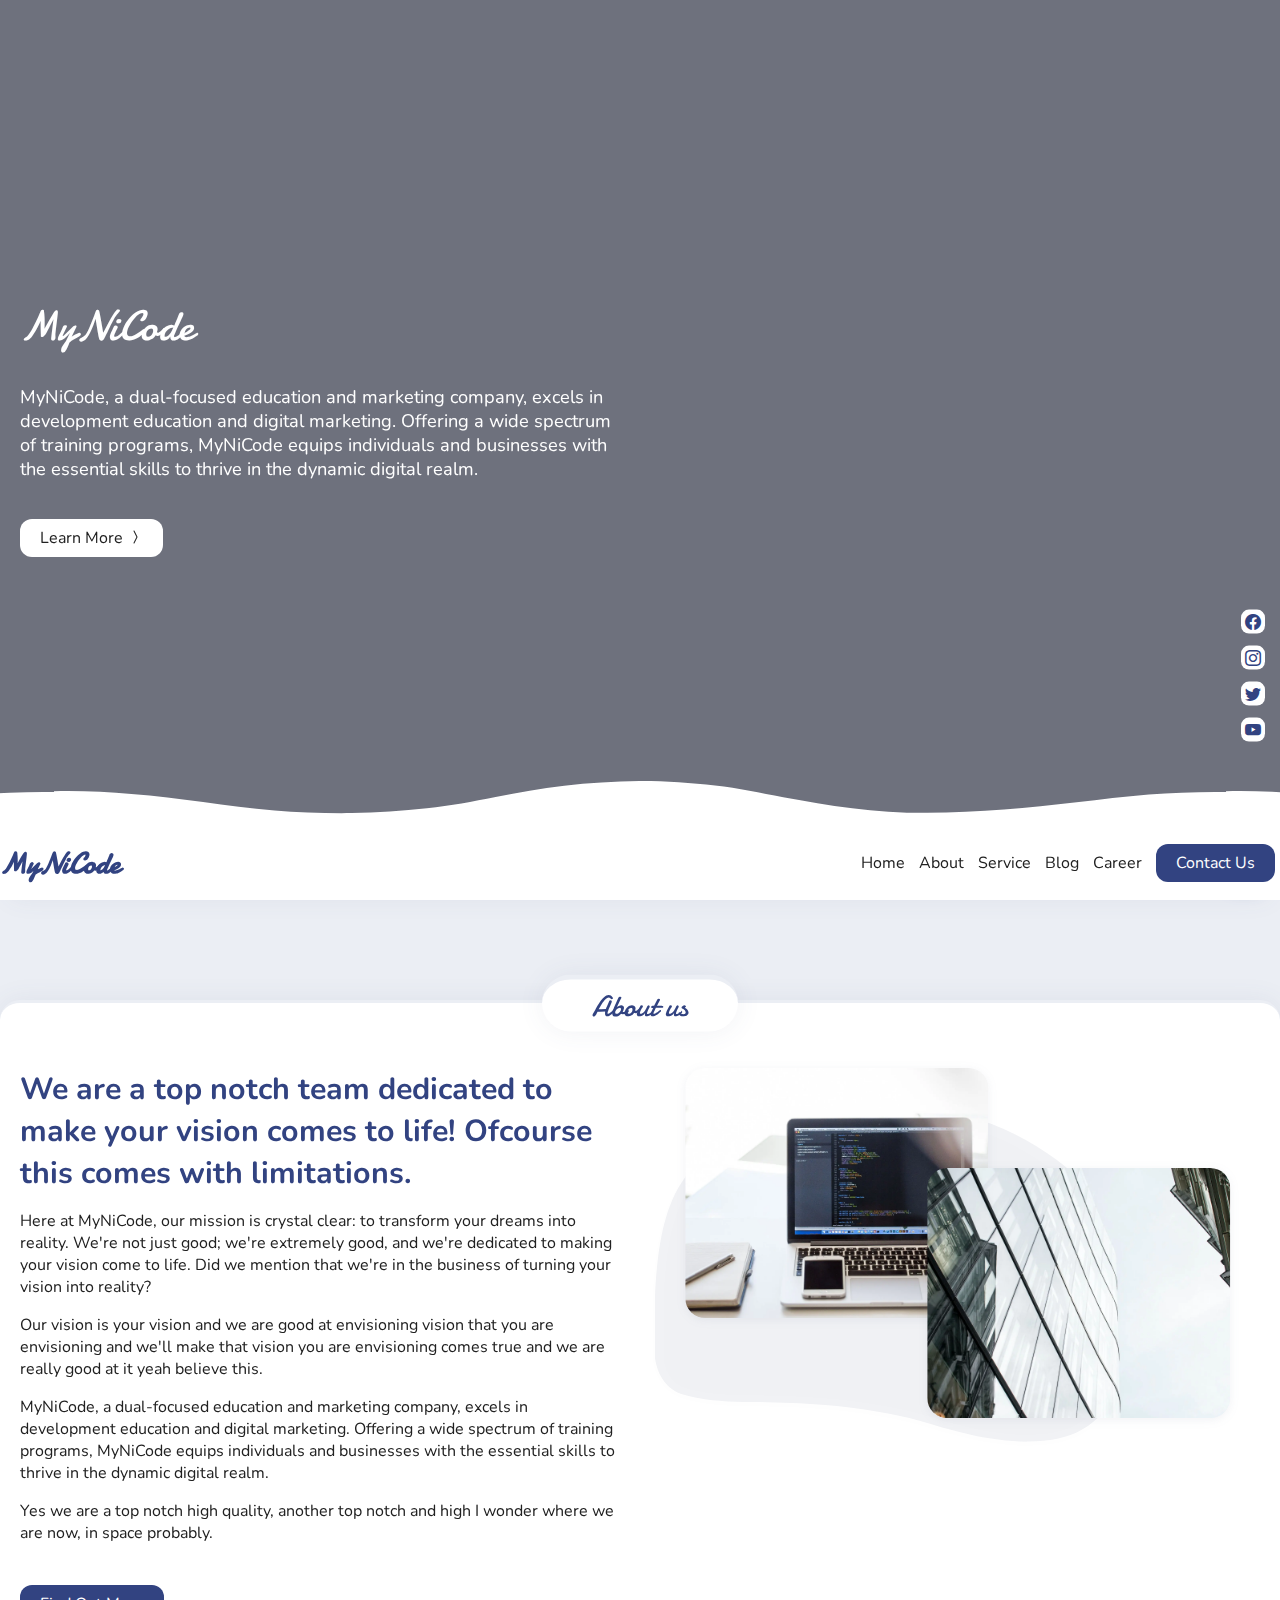
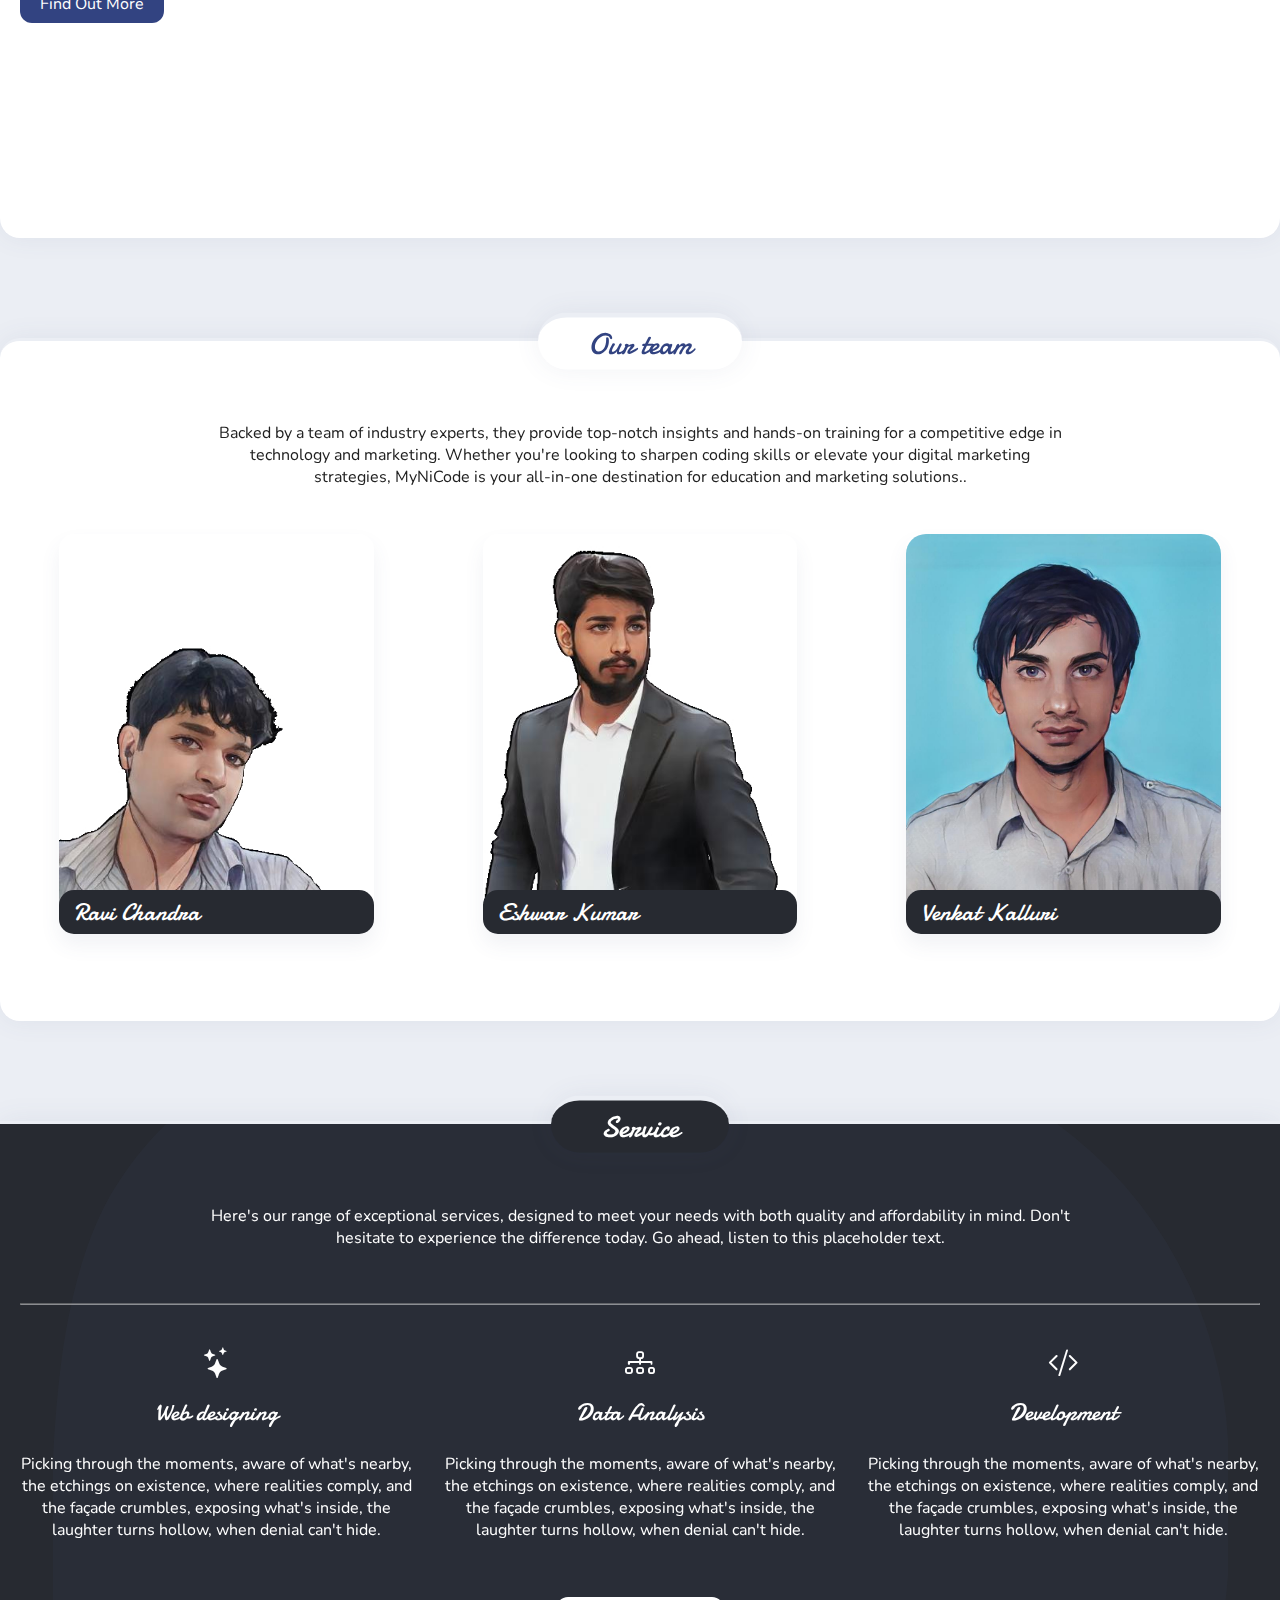
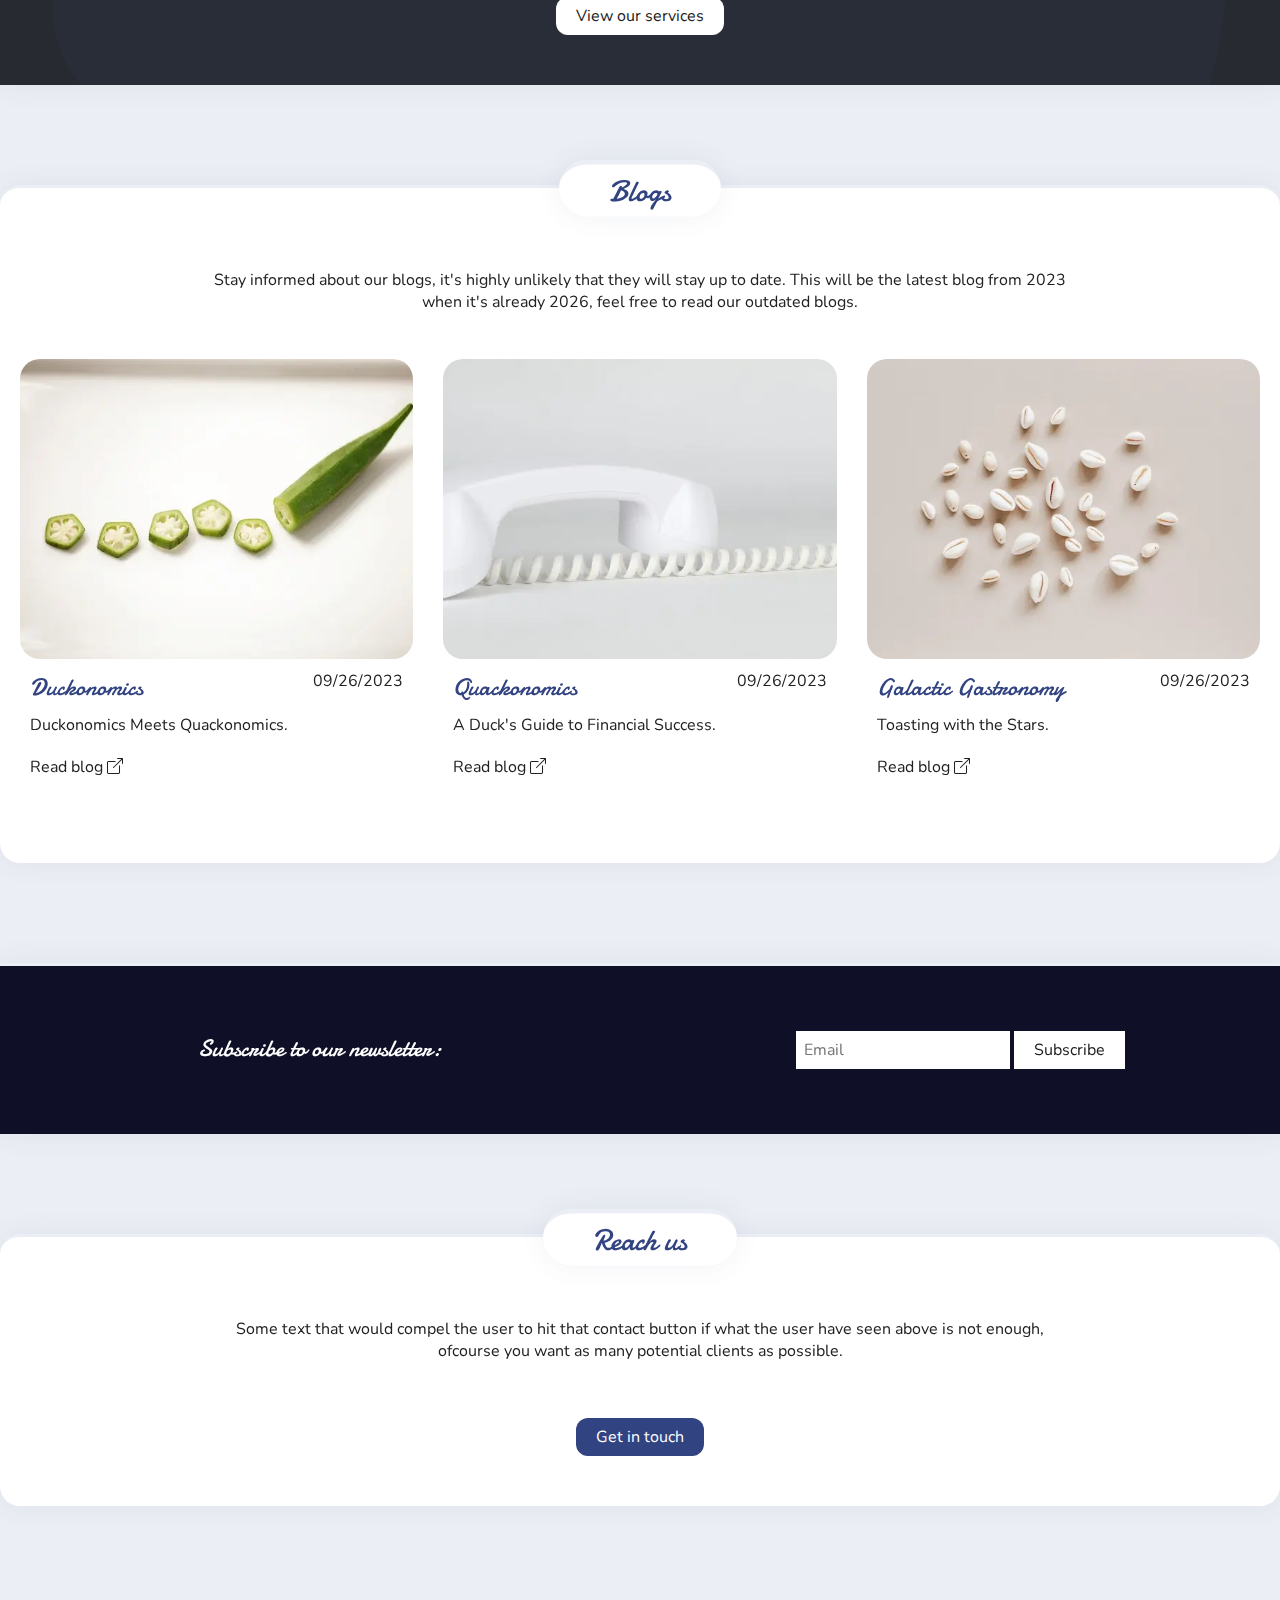
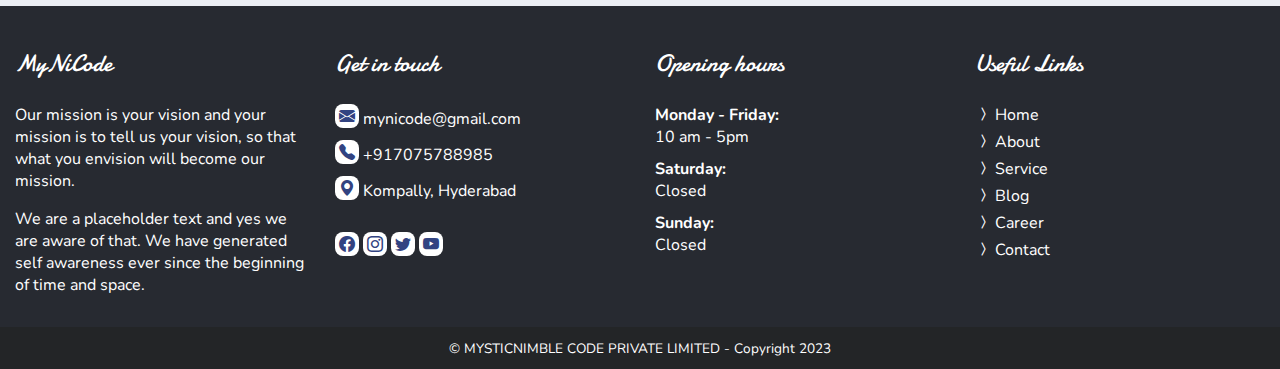
==== index.html @ 9d750ea8 "mynifirst" ====
<!DOCTYPE html>
<html lang="en">
<head>
    <meta charset="UTF-8">
    <meta name="viewport" content="width=device-width, initial-scale=1.0">
    <meta name="author" content="Ravi Chandra.">
    <!-- DESCRIPTION OF THE PAGE -->
    <meta name="description" content="Arise | Awake | Stop Not by MyNiCode - Ravi Chandra">
    
    <!-- KEYWORDS OF THE PAGE TO HELP SEARCH ENGINE -->
    <meta name="keywords" content="HTML, CSS, Blue, Rounded, Modern, Nice">

    <!-- OG IMAGE IS THE IMAGE SHOWN WHEN YOUR WEBSITE LINK IS SHARED ON SOCIAL MEDIA -->
    <meta property="og:image" content="art/og-card.png">
    <meta property="og:title" content="MyNiCode - Arise | Awake | Stop Not">
    <meta name="twitter:card" content="summary_large_image">

    <!-- THE TITLE OF THE PAGE -->
    <title>MyNiCode | Home</title>

    <link rel="preload" href="icons/bootstrap-icons.css" as="style">
    <link rel="preload" href="css/fontstyle.css" as="style">
    <link rel="preload" href="css/layout.css" as="style">
    <link rel="preload" href="css/animation.css" as="style">
    <link rel="preload" href="css/style.css" as="style">

    <link rel="stylesheet" href="icons/bootstrap-icons.css">
    <link rel="stylesheet" href="css/fontstyle.css">
    <link rel="stylesheet" href="css/layout.css">
    <link rel="stylesheet" href="css/animation.css">
    <link rel="stylesheet" href="css/style.css">
    <link rel="icon" type="image/png" href="art/favicon.png">
</head>
<body>
    <!-- FADE OUT ANIMATION WHEN LOADED -->
    <span class="fade"></span>
    <main>
        <!-- MAIN HERO BANNER START -->
        <section class="hero-banner">
            <div class="hero-contained">
                <div class="hero-title fc-white">
                    <h1 class="ff-damion">MyNiCode</h1>
                    <p class="fs-h4 fw-normal">
                        MyNiCode, a dual-focused education and marketing company, 
                        excels in development education and digital marketing. 
                        Offering a wide spectrum of training programs,
                        MyNiCode equips individuals and businesses with the essential skills to thrive in the dynamic digital realm.
                    </p>
                    <a href="#about" class="btn-bg2 border-round mt-20">
                        Learn More <i class="bi bi-chevron-compact-right"></i>
                    </a>
                </div>
            </div>
            <div class="hero-socials">
                <a href="#" class="mt-a icon-link" aria-label="Follow us on facebook">
                    <i class="bi bi-facebook"></i>
                </a>
                <a href="#" class="icon-link mt-10" aria-label="Follow us on instagram">
                    <i class="bi bi-instagram"></i>
                </a>
                <a href="#" class="icon-link mt-10" aria-label="Follow us on twitter">
                    <i class="bi bi-twitter"></i>
                </a>
                <a href="#" class="icon-link mt-10" aria-label="Follow us on youtube">
                    <i class="bi bi-youtube"></i>
                </a>
            </div>
        </section>
        <!-- MAIN HERO BANNER END -->

        <!-- NAVIGATION START -->
        <nav>
            <div class="contained">
                <a href="index.html" class="logo fc-primary ff-damion row flex-alig-center">
                    <span class="fs-h2">MyNiCode</span>
                </a>
                <input type="checkbox" name="tablet-mobile-menu" class="tab-mob-menu" aria-label="tablet and mobile menu">
                <div class="navigation-container">
                    <a href="index.html">Home</a>
                    <a href="about.html">About</a>
                    <a href="service.html">Service</a>
                    <a href="https://www.7thlayer.net">Blog</a>
                    <a href="career/career.html">Career</a>
                    <a href="contact.html" class="btn-bg1 border-round">Contact Us</a>
                </div>
            </div>
        </nav>
        <a href="#" class="btn-back-to-top" aria-label="Back to top button">
            <i class="bi bi-chevron-up"></i>
        </a>
        <!-- NAVIGATION END -->

        <!-- ABOUT SECTION START -->
        <section class="contained row" id="about">
            <h2 class="section-title ff-damion">About us</h2>
            <div class="col-balance">
                <span class="fc-primary fs-h2">
                    We are a top notch team dedicated to make your vision comes to life! Ofcourse this
                    comes with limitations.
                </span>
                <p>
                    Here at MyNiCode, our mission is crystal clear: to transform your dreams into reality. 
                    We're not just good; we're extremely good, and we're dedicated to making your vision come to life. 
                    Did we mention that we're in the business of turning your vision into reality?
                </p>
                <p>
                    Our vision is your vision and we are good at envisioning vision that you are envisioning and we'll make
                    that vision you are envisioning comes true and we are really good at it yeah believe this.
                </p>
                <p>
                    MyNiCode, a dual-focused education and marketing company, excels in development education and digital marketing.
                    Offering a wide spectrum of training programs, 
                    MyNiCode equips individuals and businesses with the essential skills to thrive in the dynamic digital realm.
                </p>
                <p>
                    Yes we are a top notch high quality, another top notch and high I wonder where we are 
                    now, in space probably.
                </p>
                <a href="about.html" class="btn-bg1 mt-25 border-round">Find Out More</a>
            </div>
            <div class="col-balance">
                <div class="sticky-img-dual">
                    <img src="art/hero1.webp" alt="">
                    <img src="svg/blob.svg" alt="" class="blob">
                    <img src="art/hero2.webp" alt="">
                </div>
            </div>
            <div class="sticky-img-dual-spacer"></div>
        </section>
        <!-- ABOUT SECTION END -->

        <!-- TEAM SECTION START -->
        <section class="contained">
            <h2 class="section-title ff-damion">Our team</h2>
            <p class="col-wide mlmr-a ta-center">
                Backed by a team of industry experts, they provide top-notch insights and hands-on training for a competitive edge in technology and marketing. 
                Whether you're looking to sharpen coding skills or elevate your digital marketing strategies, 
                MyNiCode is your all-in-one destination for education and marketing solutions..
            </p>
            <div class="row flex-just-center">
                <div class="col-tri">
                    <article class="card-team">
                        <img src="art/ravi.jpg" alt="">
                        <h3 class="title ff-damion">Ravi Chandra</h3>
                        <div class="info">
                            <h3 class="ff-damion">Backend Developer</h3>
                            <p>
                                I am the architect behind the scenes, 
                                meticulously crafting the server-side infrastructure that brings digital experiences to life.
                            </p>
                            <p>
                                With expertise in database management, server logic, and API integration,
                                I am dedicated to ensuring software operates seamlessly and efficiently
                            </p>
                        </div>
                    </article>
                </div>
                <div class="col-tri">
                    <article class="card-team">
                        <img src="art/eshwar.jpg" alt="">
                        <h3 class="title ff-damion">Eshwar Kumar</h3>
                        <div class="info">
                            <h3 class="ff-damion">AI Developer</h3>
                            <p>
                                My focus lies in harnessing the power of artificial intelligence and machine learning to create intelligent software and systems that can learn, 
                                adapt, and make data-driven decisions.
                            </p>
                            <p>
                                I am passionate about pushing the boundaries of AI technology to solve complex problems and enhance various industries, 
                                from healthcare to finance and beyond.
                            </p>
                        </div>
                    </article>
                </div>
                <div class="col-tri">
                    <article class="card-team">
                        <img src="art/venkat.jpg" alt="">
                        <h3 class="title ff-damion">Venkat Kalluri</h3>
                        <div class="info">
                            <h3 class="ff-damion">Marketing Manager</h3>
                            <p>
                                My role revolves around crafting and executing strategies to boost an organization's online presence and engage with its audience.
                            </p>
                            <p>
                                I leverage social platforms to build brand awareness, foster connections, and drive business growth, 
                                utilizing analytics and trends to fine-tune campaigns for maximum impact.
                            </p>
                        </div>
                    </article>
                </div>
            </div>
            </div>
            <br>
        </section>
        <!-- TEAM SECTION END -->

        <!-- PREVIEW SERVICE SECTION START -->
        <section class="bg-primary-foot ta-center">
            <h2 class="section-title ff-damion bg-primary-foot">Service</h2>
            <div class="contained">
                <p class="col-wide mlmr-a">
                    Here's our range of exceptional services, designed to meet your needs with both quality 
                    and affordability in mind. Don't hesitate to experience the difference today. Go ahead, 
                    listen to this placeholder text.
                </p>
            </div>
            <div class="contained row flex-just-center">
                <div class="col-full">
                    <hr>
                </div>
                <div class="col-tri">
                    <i class="bi bi-stars fs-h2"></i>
                    <h3 class="mt-10 ff-damion">Web designing</h3>
                    <p>
                        Picking through the moments, aware of what's nearby, the etchings on existence, where 
                        realities comply, and the façade crumbles, exposing what's inside, the laughter turns 
                        hollow, when denial can't hide.
                    </p>
                </div>
                <div class="col-tri">
                    <i class="bi bi-diagram-3 fs-h2"></i>
                    <h3 class="mt-10 ff-damion">Data Analysis</h3>
                    <p>
                        Picking through the moments, aware of what's nearby, the etchings on existence, where 
                        realities comply, and the façade crumbles, exposing what's inside, the laughter turns 
                        hollow, when denial can't hide.
                    </p>
                </div>
                <div class="col-tri">
                    <i class="bi bi-code-slash fs-h2"></i>
                    <h3 class="mt-10 ff-damion">Development</h3>
                    <p>
                        Picking through the moments, aware of what's nearby, the etchings on existence, where 
                        realities comply, and the façade crumbles, exposing what's inside, the laughter turns 
                        hollow, when denial can't hide.
                    </p>
                </div>
            </div>
            <a href="service.html" class="btn-bg2 border-round mt-25">
                View our services
            </a>
        </section>
        <!-- PREVIEW SERVICE SECTION END -->

        <!-- PREVIEW BLOGS SECTION START -->
        <section class="contained">
            <h2 class="section-title ff-damion">Blogs</h2>
            <p class="ta-center col-wide mlmr-a">
                Stay informed about our blogs, it's highly unlikely that they will stay up to date. 
                This will be the latest blog from 2023 when it's already 2026, feel free to read our 
                outdated blogs.
            </p>
            <div class="row flex-just-center">
                <div class="col-tri">
                    <article class="card-blog">
                        <img src="art/work1.webp" alt="">
                        <div class="info">
                            <h3 class="mt-5 mb-5 ff-damion fc-primary">Duckonomics</h3>
                            <p class="ml-a mt-5">09/26/2023</p>
                        </div>
                        <p class="ml-10 mt-5 mb-20">
                            Duckonomics Meets Quackonomics.
                        </p>
                        <a href="https://www.7thlayer.net" class="ml-10">
                            Read blog <i class="bi bi-box-arrow-up-right"></i>
                        </a>
                    </article>
                </div>
                <div class="col-tri">
                    <article class="card-blog">
                        <img src="art/work2.webp" alt="">
                        <div class="info">
                            <h3 class="mt-5 mb-5 ff-damion fc-primary">Quackonomics</h3>
                            <p class="ml-a mt-5">09/26/2023</p>
                        </div>
                        <p class="ml-10 mt-5 mb-20">
                            A Duck's Guide to Financial Success.
                        </p>
                        <a href="https://www.7thlayer.net" class="ml-10">
                            Read blog <i class="bi bi-box-arrow-up-right"></i>
                        </a>
                    </article>
                </div>
                <div class="col-tri">
                    <article class="card-blog">
                        <img src="art/work3.webp" alt="">
                        <div class="info">
                            <h3 class="mt-5 mb-5 ff-damion fc-primary">Galactic Gastronomy</h3>
                            <p class="ml-a mt-5">09/26/2023</p>
                        </div>
                        <p class="ml-10 mt-5 mb-20">
                            Toasting with the Stars.
                        </p>
                        <a href="https://www.7thlayer.net" class="ml-10">
                            Read blog <i class="bi bi-box-arrow-up-right"></i>
                        </a>
                    </article>
                </div>
            </div>
        </section>
        <!-- PREVIEW BLOGS SECTION END -->

        <!-- SUBSCRIBE TO NEWS LETTERS START -->
        <section class="subscribe bg-primary-foot" style="background-image: url('art/overlay.webp');">
            <div class="contained row ta-center">
                <div class="col-balance fc-white">
                    <h3 class="mb-a ff-damion mt-a">Subscribe to our newsletter:</h3>
                </div>
                <div class="col-balance">
                    <form action="#">
                        <input type="email" id="subscribe-email" aria-label="Subscribe to our email news" placeholder="Email" required>
                        <button class="btn-bg2">Subscribe</button>
                    </form>
                </div>
            </div>
        </section>
        <!-- SUBSCRIBE TO NEWS LETTERS ENS -->

        <section class="contained ta-center">
            <h2 class="section-title ff-damion">Reach us</h2>
            <p class="col-wide mlmr-a">
                Some text that would compel the user to hit that contact button if what the user have seen above
                is not enough, ofcourse you want as many potential clients as possible.
            </p>
            <a href="contact.html" class="btn-bg1 border-round mt-25">
                Get in touch
            </a>
        </section>

    </main>
    
    <!-- FOOTER START -->
    <footer class="fc-white">
        <div class="contained row flex-just-center">

            <!-- FOOTER WEBSITE MOTO START -->
            <div class="col-quad">
                <h3 class="ff-damion">MyNiCode</h3>
                <p>
                    Our mission is your vision and your mission is to tell
                    us your vision, so that what you envision will become our mission.
                </p>
                <p>
                    We are a placeholder text and yes we are aware of that. We have generated self awareness ever since
                    the beginning of time and space.
                </p>
            </div>
            <!-- FOOTER WEBSITE MOTO END -->

            <!-- FOOTER QUICK CONTACT START -->
            <div class="col-quad">
                <h3 class="ff-damion">Get in touch</h3>
                <a href="#" class="display-block fc-white icon-link mt-10 mb-10">
                    <i class="bi bi-envelope-fill"></i>
                    mynicode@gmail.com
                </a>
                <a href="#" class="display-block fc-white icon-link mt-10 mb-10">
                    <i class="bi bi-telephone-fill"></i>
                    +917075788985
                </a>
                <a href="#" class="display-block fc-white icon-link mt-10 mb-10">
                    <i class="bi bi-geo-alt-fill"></i>
                    Kompally, Hyderabad
                </a>
                <a href="#" class="display-inblock fc-white icon-link mt-20" aria-label="Follow on facebook">
                    <i class="bi bi-facebook"></i>
                </a>
                <a href="#" class="display-inblock fc-white icon-link" aria-label="Follow on instagram">
                    <i class="bi bi-instagram"></i>
                </a>
                <a href="#" class="display-inblock fc-white icon-link" aria-label="Follow on twitter">
                    <i class="bi bi-twitter"></i>
                </a>
                <a href="#" class="display-inblock fc-white icon-link" aria-label="Follow on youtube">
                    <i class="bi bi-youtube"></i>
                </a>
            </div>
            <!-- FOOTER QUICK CONTACT END -->
            
            <!-- FOOTER SCHEDULE START -->
            <div class="col-quad">
                <h3 class="ff-damion">Opening hours</h3>
                <p class="mt-10 mb-10 fw-bold">
                    Monday - Friday:
                    <span class="fw-normal display-block">10 am - 5pm</span>
                </p>
                <p class="mt-10 mb-10 fw-bold">
                    Saturday:
                    <span class="fw-normal display-block">Closed</span>
                </p>
                <p class="mt-10 mb-10 fw-bold">
                    Sunday:
                    <span class="fw-normal display-block">Closed</span>
                </p>
            </div>
            <!-- FOOTER SCHEDULE END -->
            
            <!-- FOOTER USEFUL LINKS START -->
            <div class="col-quad">
                <h3 class="ff-damion">Useful Links</h3>
                <a href="index.html" class="display-block fc-white mt-5 mb-5">
                    <i class="bi bi-chevron-compact-right"></i>
                    Home
                </a>
                <a href="about.html" class="display-block fc-white mt-5 mb-5">
                    <i class="bi bi-chevron-compact-right"></i>
                    About
                </a>
                <a href="service.html" class="display-block fc-white mt-5 mb-5">
                    <i class="bi bi-chevron-compact-right"></i>
                    Service
                </a>
                <a href="https://www.7thlayer.net" class="display-block fc-white mt-5 mb-5">
                    <i class="bi bi-chevron-compact-right"></i>
                    Blog
                </a>
                <a href="career/career.html" class="display-block fc-white mt-5 mb-5">
                    <i class="bi bi-chevron-compact-right"></i>
                    Career
                </a>
                <a href="contact.html" class="display-block fc-white mt-5 mb-5">
                    <i class="bi bi-chevron-compact-right"></i>
                    Contact
                </a>
            </div>
            <!-- FOOTER USEFUL LINKS END -->
            
        </div>
        <div class="copy ta-center fc-white">
            <small>&copy; MYSTICNIMBLE CODE PRIVATE LIMITED - Copyright 2023</small>
        </div>
    </footer>
    <!-- FOOTER END -->

</body>
</html>
---- css/fontstyle.css ----
/* 
    Handcoded by JAC - Johnny Alimoot C.
*/
@font-face {
    font-family: 'damion';
    src: url('../font/Damion.ttf');
    font-display: swap;
}
@font-face {
    font-family: 'nunito';
    src: url('../font/Nunito-Regular.ttf');
    font-display: swap;
}
@font-face {
    font-family: 'nunito';
    src: url('../font/Nunito-Bold.ttf');
    font-weight: bold;
    font-display: swap;
}
@font-face {
    font-family: 'nunito';
    src: url('../font/Nunito-Italic.ttf');
    font-style: italic;
    font-display: swap;
}

.ff-damion{
    font-family: 'damion';
    font-weight: normal !important;
}

.fc-white{
    color: var(--textWhite);
}

.fc-primary{
    color: var(--primaryColor);
}

.fw-normal{
    font-weight: normal !important;
}
.fw-bold{
    font-weight: bold !important;
}

.ta-center{
    text-align: center;
}
---- css/layout.css ----
/* 
    Handcoded by JAC - Johnny Alimoot C.
*/
.no-margin{ margin: 0; }
.mlmr-a { margin-left: auto; margin-right: auto; }

.mt-a { margin-top: auto; }
.mt-5 { margin-top: 5px; }
.mt-10 { margin-top: 10px; }
.mt-15 { margin-top: 15px; }
.mt-20 { margin-top: 20px; }
.mt-25 { margin-top: 25px; }
.mt-50 { margin-top: 50px; }

.mr-a { margin-right: auto; }
.mr-5 { margin-right: 5px; }
.mr-10 { margin-right: 10px; }
.mr-15 { margin-right: 15px; }
.mr-20 { margin-right: 20px; }
.mr-25 { margin-right: 25px; }

.mb-a { margin-bottom: auto; }
.mb-5 { margin-bottom: 5px; }
.mb-10 { margin-bottom: 10px; }
.mb-15 { margin-bottom: 15px; }
.mb-20 { margin-bottom: 20px; }
.mb-25 { margin-bottom: 25px; }

.ml-a { margin-left: auto; }
.ml-5 { margin-left: 5px; }
.ml-10 { margin-left: 10px; }
.ml-15 { margin-left: 15px; }
.ml-20 { margin-left: 20px; }
.ml-25 { margin-left: 25px; }

.row{
    display: -webkit-box;
    display: -webkit-flex;
    display: -moz-box;
    display: -ms-flexbox;
    display: flex;
    -webkit-flex-wrap: wrap;
        -ms-flex-wrap: wrap;
            flex-wrap: wrap;
}

.flex-just-center{
    -webkit-box-pack: center;
    -webkit-justify-content: center;
       -moz-box-pack: center;
        -ms-flex-pack: center;
            justify-content: center;
}
.flex-alig-center{
    -webkit-box-align: center;
    -webkit-align-items: center;
       -moz-box-align: center;
        -ms-flex-align: center;
            align-items: center;
}

[class*="col-"]{
    padding: 15px;
    -webkit-box-sizing: border-box;
       -moz-box-sizing: border-box;
            box-sizing: border-box;
}

.col-balance{
    width: 50%;
}
.col-slim{
    width: 30%;
}
.col-wide{
    width: 70%;
}
.col-tri{
    width: 33.33%;
}
.col-quad{
    width: 25%;
}
.col-full{
    width: 100%;
}

.contained{
    margin-left: auto;
    margin-right: auto;
    max-width: 1300px;
}
.hero-contained{
    position: relative;
    width: 1300px;
    margin: auto;
}


@media only screen and (max-width: 992px) {
    .col-tri,
    .col-quad{
        width: 50%;
    }
    .col-balance,
    .col-wide,
    .col-slim{
        width: 100%;
    }

    .order-tab-1{
        -webkit-box-ordinal-group: 0;
        -webkit-order: -1;
           -moz-box-ordinal-group: 0;
            -ms-flex-order: -1;
                order: -1;
    }
}
@media only screen and (max-width: 600px) {
    .col-tri,
    .col-quad{
        width: 100%;
    }
}
---- css/animation.css ----
/* 
    Handcoded by JAC - Johnny Alimoot C.
*/
:root{
    --slideImage1 : url('../art/hero1.webp');
    --slideImage2 : url('../art/hero2.webp');
    --slideImage3 :url('../art/hero3.webp');
}

@-webkit-keyframes hero-slideshow {
    0%{ background-size: 100%; }
    0%, 15% {
        background-image: var(--slideImage1)
    }
    18%, 48% {
        background-image: var(--slideImage2)
    }
    50%{ background-size: 150%; }
    51%, 82% {
        background-image: var(--slideImage3)
    }
    85%, 100% {
        background-image: var(--slideImage1)
    }
    100%{ background-size: 100%; }
}

@-moz-keyframes hero-slideshow {
    0%{ -moz-background-size: 100%; background-size: 100%; }
    0%, 15% {
        background-image: var(--slideImage1)
    }
    18%, 48% {
        background-image: var(--slideImage2)
    }
    50%{ -moz-background-size: 150%; background-size: 150%; }
    51%, 82% {
        background-image: var(--slideImage3)
    }
    85%, 100% {
        background-image: var(--slideImage1)
    }
    100%{ -moz-background-size: 100%; background-size: 100%; }
}

@-o-keyframes hero-slideshow {
    0%{ -o-background-size: 100%; background-size: 100%; }
    0%, 15% {
        background-image: var(--slideImage1)
    }
    18%, 48% {
        background-image: var(--slideImage2)
    }
    50%{ -o-background-size: 150%; background-size: 150%; }
    51%, 82% {
        background-image: var(--slideImage3)
    }
    85%, 100% {
        background-image: var(--slideImage1)
    }
    100%{ -o-background-size: 100%; background-size: 100%; }
}

@keyframes hero-slideshow {
    0%{ -moz-background-size: 100%; -o-background-size: 100%; background-size: 100%; }
    0%, 15% {
        background-image: var(--slideImage1)
    }
    18%, 48% {
        background-image: var(--slideImage2)
    }
    50%{ -moz-background-size: 150%; -o-background-size: 150%; background-size: 150%; }
    51%, 82% {
        background-image: var(--slideImage3)
    }
    85%, 100% {
        background-image: var(--slideImage1)
    }
    100%{ -moz-background-size: 100%; -o-background-size: 100%; background-size: 100%; }
}

@-webkit-keyframes fade {
    0%{ opacity: 1; }
    50%{ opacity: 1; }
    100%{ opacity: 0; }
}

@-moz-keyframes fade {
    0%{ opacity: 1; }
    50%{ opacity: 1; }
    100%{ opacity: 0; }
}

@-o-keyframes fade {
    0%{ opacity: 1; }
    50%{ opacity: 1; }
    100%{ opacity: 0; }
}

@keyframes fade {
    0%{ opacity: 1; }
    50%{ opacity: 1; }
    100%{ opacity: 0; }
}



@media only screen and (max-width: 992px) {
    @-webkit-keyframes hero-slideshow {
        0%, 15% {
            background-image: var(--slideImage1)
        }
        18%, 48% {
            background-image: var(--slideImage2)
        }
        51%, 82% {
            background-image: var(--slideImage3)
        }
        85%, 100% {
            background-image: var(--slideImage1)
        }
    }
    @-moz-keyframes hero-slideshow {
        0%, 15% {
            background-image: var(--slideImage1)
        }
        18%, 48% {
            background-image: var(--slideImage2)
        }
        51%, 82% {
            background-image: var(--slideImage3)
        }
        85%, 100% {
            background-image: var(--slideImage1)
        }
    }
    @-o-keyframes hero-slideshow {
        0%, 15% {
            background-image: var(--slideImage1)
        }
        18%, 48% {
            background-image: var(--slideImage2)
        }
        51%, 82% {
            background-image: var(--slideImage3)
        }
        85%, 100% {
            background-image: var(--slideImage1)
        }
    }
    @keyframes hero-slideshow {
        0%, 15% {
            background-image: var(--slideImage1)
        }
        18%, 48% {
            background-image: var(--slideImage2)
        }
        51%, 82% {
            background-image: var(--slideImage3)
        }
        85%, 100% {
            background-image: var(--slideImage1)
        }
    }
    
}
---- css/style.css ----
/* 
    Handcoded by JAC - Johnny Alimoot C.
*/
:root{
    --h1TextSize: 2.66em;
    --h2TextSize: 1.90em;
    --h3TextSize: 1.52em;
    --h4TextSize: 1.14em;
    --h5TextSize: 1em;
    --pTextSize: 1em;
    --smTextSize: 0.85em;

    --shadowColor: #525f8014;
    --bgWhite : #ffffff;
    --bgBlack : #232527;

    --primaryColor : #324381;
    --primaryBgBody : #ebeef4;
    --primaryBgFoot : #272a31;

    --textWhite : #ffffff;
    --textBlack : #212121;

    --selectionBg : #5a6282;
    --selectionText : #eaecf4;

    --navHeight : 74px;
}

::-webkit-scrollbar{
    width: 10px;
}
::-webkit-scrollbar-track{
    background-color: var(--primaryBgBody);
}
::-webkit-scrollbar-thumb{
    background-color: var(--selectionBg);
    -webkit-border-radius: 10px;
            border-radius: 10px;
}
::-moz-selection{
    background-color: var(--selectionBg);
    color: var(--selectionText);
}
::selection{
    background-color: var(--selectionBg);
    color: var(--selectionText);
}

html,
body{
    margin: 0;
    font-family: 'nunito';
    background-color: var(--primaryBgBody);
    scroll-behavior: smooth;
    scroll-padding-top: -webkit-calc(var(--navHeight) + 30);
    scroll-padding-top: -moz-calc(var(--navHeight) + 30);
    scroll-padding-top: calc(var(--navHeight) + 30);
}

img{
    width: 100%; height: 100%;
    -o-object-fit: cover;
       object-fit: cover;
    -o-object-position: center;
       object-position: center;
    -webkit-border-radius: 20px;
       -moz-border-radius: 20px;
            border-radius: 20px;
}
hr{
    opacity: 0.5;
}

h1 { font-size: var(--h1TextSize); }
h2, .fs-h2 { font-size: var(--h2TextSize); font-weight: bold; display: block; }
h3, .fs-h3 { font-size: var(--h3TextSize); font-weight: bold; display: block; }
h4, .fs-h4 { font-size: var(--h4TextSize); font-weight: bold; display: block; }
h5, .fs-h5 { font-size: var(--h5TextSize); font-weight: bold; display: block; }
p, .fs-p { font-size: var(--pTextSize); display: block; }
li{ font-size: var(--pTextSize); }
small { font-size: var(--smTextSize); }
.display-block{ display: block; }
.display-inblock{ display: inline-block; }

nav{
    position: -webkit-sticky;
    position: sticky;
    top: 0;
    -webkit-box-shadow: 0 8px 27px -10px var(--shadowColor);
       -moz-box-shadow: 0 8px 27px -10px var(--shadowColor);
            box-shadow: 0 8px 27px -10px var(--shadowColor);
    background-color: var(--bgWhite);
    height: var(--navHeight);
    z-index: 10;
}
nav::before{
    position: absolute;
    content: "";
    pointer-events: none;
    top: -webkit-calc(-100% + 5px);
    top: -moz-calc(-100% + 5px);
    top: calc(-100% + 5px); left: 0;
    width: 100%; height: 100%;
    background: url('../svg/wave.svg') bottom / contain;
    background-repeat: repeat-x;
}
nav > div{
    display: -webkit-box;
    display: -webkit-flex;
    display: -moz-box;
    display: -ms-flexbox;
    display: flex;
}
.navigation-container{
    margin: auto 0 auto auto;
}
.navigation-container > a{
    margin: 0 5px 0 5px;
}
.logo{
    height: var(--navHeight);
}
.logo::after{
    content: unset;
}

.btn-back-to-top{
    position: fixed;
    bottom: 15px; right: 15px;
    padding: 0 !important;
    -webkit-border-radius: 50%;
       -moz-border-radius: 50%;
            border-radius: 50%;
    width: -webkit-calc(var(--h4TextSize) * 2);
    width: -moz-calc(var(--h4TextSize) * 2);
    width: calc(var(--h4TextSize) * 2);
    height: -webkit-calc(var(--h4TextSize) * 2);
    height: -moz-calc(var(--h4TextSize) * 2);
    height: calc(var(--h4TextSize) * 2);
    font-size: var(--h4TextSize);
    background-color: var(--primaryColor);
    color: var(--textWhite);
    -webkit-box-shadow: 0 8px 20px -10px var(--primaryColor);
       -moz-box-shadow: 0 8px 20px -10px var(--primaryColor);
            box-shadow: 0 8px 20px -10px var(--primaryColor);
    z-index: 5;
}
.btn-back-to-top > i{
    position: absolute;
    top: 50%; left: 50%;
    -webkit-transform: translate(-50%, -50%);
       -moz-transform: translate(-50%, -50%);
        -ms-transform: translate(-50%, -50%);
         -o-transform: translate(-50%, -50%);
            transform: translate(-50%, -50%);
}
.btn-back-to-top:hover,
.btn-back-to-top:focus{
    color: var(--textWhite);
    -webkit-box-shadow: none;
       -moz-box-shadow: none;
            box-shadow: none;
}

.bg-primary{
    background-color: var(--primaryColor);
    color: var(--textWhite);
}
.bg-primary-foot{
    background-color: var(--primaryBgFoot) !important;
    color: var(--textWhite) !important;
    -webkit-border-radius: unset;
       -moz-border-radius: unset;
            border-radius: unset;
}

main::before{
    content: "";
    top: 0; left: 0;
    position: fixed;
    width: 100%; height: 100%;
    background-image: -webkit-gradient(linear, left bottom, left top, color-stop(-50%, var(--primaryBgBody)), color-stop(50%, var(--bgWhite)));
    background-image: -webkit-linear-gradient(bottom, var(--primaryBgBody) -50%, var(--bgWhite) 50%);
    background-image: -moz-linear-gradient(bottom, var(--primaryBgBody) -50%, var(--bgWhite) 50%);
    background-image: -o-linear-gradient(bottom, var(--primaryBgBody) -50%, var(--bgWhite) 50%);
    background-image: linear-gradient(0deg, var(--primaryBgBody) -50%, var(--bgWhite) 50%);
    z-index: 0;
}

section{
    position: relative;
    background-color: var(--bgWhite);
    color: var(--textBlack);
    -webkit-box-sizing: border-box;
       -moz-box-sizing: border-box;
            box-sizing: border-box;
    padding: 50px 5px;
    border-top: 3px solid var(--primaryBgBody);
    margin-top: 100px;
    -webkit-border-radius: 20px;
       -moz-border-radius: 20px;
            border-radius: 20px;
    -webkit-box-shadow: 0 0 27px var(--shadowColor);
       -moz-box-shadow: 0 0 27px var(--shadowColor);
            box-shadow: 0 0 27px var(--shadowColor);
}
.section-title{
    position: absolute;
    top: 0; left: 50%;
    -webkit-transform: translate(-50%, -50%);
       -moz-transform: translate(-50%, -50%);
        -ms-transform: translate(-50%, -50%);
         -o-transform: translate(-50%, -50%);
            transform: translate(-50%, -50%);
    background-color: var(--bgWhite);
    color: var(--primaryColor);
    border-top: 5px solid var(--primaryBgBody);
    -webkit-border-radius: var(--h2TextSize);
       -moz-border-radius: var(--h2TextSize);
            border-radius: var(--h2TextSize);
    padding: 5px 50px;
    margin: 0;
    text-align: center;
    -webkit-box-shadow: 0 0 27px var(--shadowColor);
       -moz-box-shadow: 0 0 27px var(--shadowColor);
            box-shadow: 0 0 27px var(--shadowColor);
}
section.bg-primary-foot{
    background-image: url('../svg/blob.svg');
    background-position: center;
    -moz-background-size: cover 100%;
      -o-background-size: cover 100%;
         background-size: cover 100%;
    background-repeat: no-repeat;
}

.hero-banner,
.sub-hero-banner{
    display: -webkit-box;
    display: -webkit-flex;
    display: -moz-box;
    display: -ms-flexbox;
    display: flex;
    width: 100%;
    height: -webkit-calc(100vh - var(--navHeight));
    height: -moz-calc(100vh - var(--navHeight));
    height: calc(100vh - var(--navHeight));
    -moz-background-size: cover;
      -o-background-size: cover;
         background-size: cover;
    background-repeat: no-repeat;
    background-position: center;
    background-attachment: fixed;
    overflow: hidden;
    border: unset;
    -webkit-border-radius: unset;
       -moz-border-radius: unset;
            border-radius: unset;
    margin: unset;
}
.hero-banner{
    -webkit-animation: hero-slideshow 15s infinite linear;
       -moz-animation: hero-slideshow 15s infinite linear;
         -o-animation: hero-slideshow 15s infinite linear;
            animation: hero-slideshow 15s infinite linear;
}
.sub-hero-banner{
    height: 60vh;
}

.hero-banner::before,
.sub-hero-banner::before{
    content: "";
    position: absolute;
    top: 0; left: 0;
    width: 100%; height: 100%;
    background-color: var(--primaryColor);
    opacity: 0.6;
    -webkit-filter: brightness(30%);
            filter: brightness(30%);
    background-position: center;
}
.hero-title{
    position: relative;
    width: 50%;
    z-index: 1;
    -webkit-box-sizing: border-box;
       -moz-box-sizing: border-box;
            box-sizing: border-box;
    padding: 15px;
}
.hero-socials{
    position: absolute;
    height: 80%;
    top: 50%; right: 15px;
    -webkit-transform: translateY(-50%);
       -moz-transform: translateY(-50%);
        -ms-transform: translateY(-50%);
         -o-transform: translateY(-50%);
            transform: translateY(-50%);
    display: -webkit-box;
    display: -webkit-flex;
    display: -moz-box;
    display: -ms-flexbox;
    display: flex;
    -webkit-box-orient: vertical;
    -webkit-box-direction: normal;
    -webkit-flex-direction: column;
       -moz-box-orient: vertical;
       -moz-box-direction: normal;
        -ms-flex-direction: column;
            flex-direction: column;
    -webkit-box-align: center;
    -webkit-align-items: center;
       -moz-box-align: center;
        -ms-flex-align: center;
            align-items: center;
}
.hero-socials > h4{
    -webkit-writing-mode: vertical-lr;
        -ms-writing-mode: tb-lr;
            writing-mode: vertical-lr;
    -webkit-text-orientation: upright;
            text-orientation: upright;
    text-transform: uppercase;
}


.sticky-img,
.sticky-img-dual{
    position: -webkit-sticky;
    position: sticky;
    top: 84px;
    height: 250px;
}
.sticky-img-dual{
    width: 50%;
}
.sticky-img,
.sticky-img-dual > img{
    -webkit-filter: drop-shadow(0 2px 5px var(--shadowColor));
            filter: drop-shadow(0 2px 5px var(--shadowColor));
}
.sticky-img-dual > img:first-child{
    -webkit-transform: translateX(10%);
       -moz-transform: translateX(10%);
        -ms-transform: translateX(10%);
         -o-transform: translateX(10%);
            transform: translateX(10%);
}
.sticky-img-dual > img:last-child{
    position: absolute;
    top: 0; right: 0;
    -webkit-transform: translate(90%, 40%);
       -moz-transform: translate(90%, 40%);
        -ms-transform: translate(90%, 40%);
         -o-transform: translate(90%, 40%);
            transform: translate(90%, 40%);
}
.sticky-img-dual-spacer{
    width: 100%;
    height: 150px;
}
.sticky-img-dual > .blob{
    position: absolute;
    top: 0; left: 0;
    -webkit-transform: translateY(10%);
       -moz-transform: translateY(10%);
        -ms-transform: translateY(10%);
         -o-transform: translateY(10%);
            transform: translateY(10%);
    width: 470px;
    height: 340px;
    z-index: -1;
}

.card-team{
    position: relative;
    height: 400px;
    width: 80%;
    margin: auto;
    -webkit-border-radius: 15px;
       -moz-border-radius: 15px;
            border-radius: 15px;
    -webkit-box-shadow: 0 11px 20px var(--shadowColor);
       -moz-box-shadow: 0 11px 20px var(--shadowColor);
            box-shadow: 0 11px 20px var(--shadowColor);
    overflow: hidden;
}
.card-team > img{
    -webkit-transition: -webkit-transform 0.5s;
    transition: -webkit-transform 0.5s;
    -o-transition: -o-transform 0.5s;
    -moz-transition: transform 0.5s, -moz-transform 0.5s;
    transition: transform 0.5s;
    transition: transform 0.5s, -webkit-transform 0.5s, -moz-transform 0.5s, -o-transform 0.5s;
}
.card-team > .title,
.card-team > .info{
    position: absolute;
    width: 100%;
    bottom: 0; left: 0;
    -webkit-box-sizing: border-box;
       -moz-box-sizing: border-box;
            box-sizing: border-box;
    background-color: var(--primaryBgFoot);
    color: var(--bgWhite);
    -webkit-border-radius: 15px 15px 0 0;
       -moz-border-radius: 15px 15px 0 0;
            border-radius: 15px 15px 0 0;
    -webkit-transition: -webkit-transform 0.5s;
    transition: -webkit-transform 0.5s;
    -o-transition: -o-transform 0.5s;
    -moz-transition: transform 0.5s, -moz-transform 0.5s;
    transition: transform 0.5s;
    transition: transform 0.5s, -webkit-transform 0.5s, -moz-transform 0.5s, -o-transform 0.5s;
}
.card-team > .title{
    padding: 5px 0 5px 15px;
    margin: 0;
    -webkit-transition-delay: 0.5s;
       -moz-transition-delay: 0.5s;
         -o-transition-delay: 0.5s;
            transition-delay: 0.5s;
}
.card-team > .info{
    height: 60%;
    -webkit-transform: translateY(100%);
       -moz-transform: translateY(100%);
        -ms-transform: translateY(100%);
         -o-transform: translateY(100%);
            transform: translateY(100%);
    overflow: auto;
    padding: 15px;
}
.card-team:hover > img{
    -webkit-transform: translateY(-25%) scale(1.1);
       -moz-transform: translateY(-25%) scale(1.1);
        -ms-transform: translateY(-25%) scale(1.1);
         -o-transform: translateY(-25%) scale(1.1);
            transform: translateY(-25%) scale(1.1);
}
.card-team:hover > .title{
    -webkit-transform: translateY(100%);
       -moz-transform: translateY(100%);
        -ms-transform: translateY(100%);
         -o-transform: translateY(100%);
            transform: translateY(100%);
    -webkit-transition-delay: 0s;
       -moz-transition-delay: 0s;
         -o-transition-delay: 0s;
            transition-delay: 0s;
}
.card-team:hover > .info{
    -webkit-transform: none;
       -moz-transform: none;
        -ms-transform: none;
         -o-transform: none;
            transform: none;
}

.card-blog{
    overflow: hidden;
    -webkit-border-radius: 15px 15px 0 0;
       -moz-border-radius: 15px 15px 0 0;
            border-radius: 15px 15px 0 0;
    padding-bottom: 20px;
    -webkit-transition: -webkit-box-shadow 0.5s, -webkit-transform 0.5s;
    transition: -webkit-box-shadow 0.5s, -webkit-transform 0.5s;
    -o-transition: box-shadow 0.5s, -o-transform 0.5s;
    -moz-transition: box-shadow 0.5s, transform 0.5s, -moz-box-shadow 0.5s, -moz-transform 0.5s;
    transition: box-shadow 0.5s, transform 0.5s;
    transition: box-shadow 0.5s, transform 0.5s, -webkit-box-shadow 0.5s, -moz-box-shadow 0.5s, -webkit-transform 0.5s, -moz-transform 0.5s, -o-transform 0.5s;
}
.card-blog > img{
    height: 300px;
}
.card-blog > .info{
    position: relative;
    display: -webkit-box;
    display: -webkit-flex;
    display: -moz-box;
    display: -ms-flexbox;
    display: flex;
    -webkit-box-align: start;
    -webkit-align-items: flex-start;
       -moz-box-align: start;
        -ms-flex-align: start;
            align-items: flex-start;
    padding: 0 10px;
}
.card-blog > .info > :first-child{
    padding-right: 5px;
}
.card-blog:hover{
    -webkit-box-shadow: 0 0 27px var(--shadowColor);
       -moz-box-shadow: 0 0 27px var(--shadowColor);
            box-shadow: 0 0 27px var(--shadowColor);
    -webkit-transform: translateY(-10px);
       -moz-transform: translateY(-10px);
        -ms-transform: translateY(-10px);
         -o-transform: translateY(-10px);
            transform: translateY(-10px);
}

.card-career{
    position: relative;
    padding: 10px;
    -webkit-border-radius: 15px;
       -moz-border-radius: 15px;
            border-radius: 15px;
}
.card-career::before{
    content: "";
    position: absolute;
    top: 0; left: 0;
    pointer-events: none;
    width: 100%; height: 100%;
    border: 2px ridge var(--bgBlack);
    opacity: 0.2;
    -webkit-border-radius: inherit;
       -moz-border-radius: inherit;
            border-radius: inherit;
}

.img-unheight{
    height: unset;
}

.card-side,
.card-post,
.card-comment > .info{
    -webkit-box-sizing: border-box;
       -moz-box-sizing: border-box;
            box-sizing: border-box;
    -webkit-border-radius: 15px;
       -moz-border-radius: 15px;
            border-radius: 15px;
}
.card-side,
.card-comment > .info{
    width: 100%;
    padding: 20px;
    background-color: var(--primaryBgBody);
}
.card-post{
    display: -webkit-box;
    display: -webkit-flex;
    display: -moz-box;
    display: -ms-flexbox;
    display: flex;
    -webkit-box-align: center;
    -webkit-align-items: center;
       -moz-box-align: center;
        -ms-flex-align: center;
            align-items: center;
    padding: 10px;
    margin: 10px 0;
    -webkit-user-select: none;
       -moz-user-select: none;
        -ms-user-select: none;
            user-select: none;
    font-size: unset;
    cursor: pointer;
    -webkit-transition: background 0.4s;
    -o-transition: background 0.4s;
    -moz-transition: background 0.4s;
    transition: background 0.4s;
}
.card-post:hover,
.card-post:focus{
    background-color: var(--bgWhite);
}
.card-post::after{
    content: unset;
}
.card-post > img{
    width: 75px;
    height: -webkit-calc(var(--pTextSize) * 4);
    height: -moz-calc(var(--pTextSize) * 4);
    height: calc(var(--pTextSize) * 4);
    -webkit-box-sizing: border-box;
       -moz-box-sizing: border-box;
            box-sizing: border-box;
}
.card-post > .info{
    margin-left: 10px;
}

.tags{
    margin: 5px;
    padding: 5px 15px;
    -webkit-border-radius: 50px;
       -moz-border-radius: 50px;
            border-radius: 50px;
    background-color: var(--bgWhite);
}

.comments-list{
    margin-top: 50px;
    padding: 0;
    list-style: none;
}

.card-comment{
    display: -webkit-box;
    display: -webkit-flex;
    display: -moz-box;
    display: -ms-flexbox;
    display: flex;
    -webkit-flex-wrap: wrap;
        -ms-flex-wrap: wrap;
            flex-wrap: wrap;
    margin: 20px 0;
}
.card-comment > img{
    margin-right: 10px;
    width: 100px; height: 100px;
    -webkit-border-radius: 50%;
       -moz-border-radius: 50%;
            border-radius: 50%;
}
.card-comment > .info{
    width: -webkit-calc(100% - 110px);
    width: -moz-calc(100% - 110px);
    width: calc(100% - 110px);
    -webkit-border-radius: 30px;
       -moz-border-radius: 30px;
            border-radius: 30px;
    -webkit-border-top-left-radius: 0;
       -moz-border-radius-topleft: 0;
            border-top-left-radius: 0;
}

.card-comment > img,
.card-side-navigation{
    position: -webkit-sticky;
    position: sticky;
    top: 84px;
}

.card-side-navigation{
    max-height: 80%;
    overflow-y: auto;
}
.card-side-navigation > a{
    display: block;
    margin: 10px 0;
    max-width: 180px;
}

.subscribe{
    position: relative;
    background: fixed no-repeat center bottom / cover;
    z-index: 1;
    padding: 50px 0;
}
.subscribe > div{
    margin: auto;
}
.subscribe::before{
    content: "";
    position: absolute;
    top: 0; left: 0;
    width: 100%; height: 100%;
    background-color: var(--primaryColor);
    -webkit-filter: brightness(50%) contrast(150%);
            filter: brightness(50%) contrast(150%);
    opacity: 0.6;
    z-index: -1;
}

footer{
    position: relative;
    margin-top: 100px;
    background-color: var(--primaryBgFoot);
}
footer > .copy{
    padding: 10px 0;
    background-color: var(--bgBlack);
}

.message-form input,
.message-form textarea{
    -webkit-border-radius: 15px;
       -moz-border-radius: 15px;
            border-radius: 15px;
    -webkit-box-sizing: border-box;
       -moz-box-sizing: border-box;
            box-sizing: border-box;
    padding: 15px;
    width: 100%;
    background-color: var(--primaryBgBody);
}
.message-form > .row > input{
    width: -webkit-calc(50% - 20px);
    width: -moz-calc(50% - 20px);
    width: calc(50% - 20px);
}
.message-form textarea{
    width: 100%;
    border: none;
    resize: vertical;
}

.border-round,
.map-embed > iframe{
    -webkit-border-radius: 12px;
       -moz-border-radius: 12px;
            border-radius: 12px;
}

.map-embed > iframe{
    width: 100%;
    height: 100%;
    border: none;
    -webkit-box-shadow: 0 2px 10px -5px var(--shadowColor);
       -moz-box-shadow: 0 2px 10px -5px var(--shadowColor);
            box-shadow: 0 2px 10px -5px var(--shadowColor);
}

/* Buttons and links */
.tab-mob-menu{
    display: none;
}

a {
    position: relative;
    text-decoration: none;
    color: var(--textBlack);
    font-size: var(--pTextSize);
    -webkit-transform-origin: center;
       -moz-transform-origin: center;
        -ms-transform-origin: center;
         -o-transform-origin: center;
            transform-origin: center;
    -webkit-transition: color 0.2s;
    -o-transition: color 0.2s;
    -moz-transition: color 0.2s;
    transition: color 0.2s;
    -webkit-tap-highlight-color: transparent;
}
a::after{
    content: "";
    position: absolute;
    bottom: 0; left: 0;
    width: 100%; height: 1px;
    background-color: var(--primaryColor);
    -webkit-transform: scale(0);
       -moz-transform: scale(0);
        -ms-transform: scale(0);
         -o-transform: scale(0);
            transform: scale(0);
    -webkit-transition: -webkit-transform 0.4s;
    transition: -webkit-transform 0.4s;
    -o-transition: -o-transform 0.4s;
    -moz-transition: transform 0.4s, -moz-transform 0.4s;
    transition: transform 0.4s;
    transition: transform 0.4s, -webkit-transform 0.4s, -moz-transform 0.4s, -o-transform 0.4s;
}
a.fc-white::after{
    background-color: var(--bgWhite);
}
:focus{
    outline: 3px solid transparent;
}

.icon-link > i{
    display: -webkit-inline-box;
    display: -webkit-inline-flex;
    display: -moz-inline-box;
    display: -ms-inline-flexbox;
    display: inline-flex;
    width: -webkit-calc(var(--pTextSize) * 1.5);
    width: -moz-calc(var(--pTextSize) * 1.5);
    width: calc(var(--pTextSize) * 1.5); height: -webkit-calc(var(--pTextSize) * 1.5); height: -moz-calc(var(--pTextSize) * 1.5); height: calc(var(--pTextSize) * 1.5);
    font-size: var(--pTextSize);
    background-color: var(--bgWhite);
    color: var(--primaryColor);
    -webkit-border-radius: -webkit-calc(var(--pTextSize) / 2);
       -moz-border-radius: -moz-calc(var(--pTextSize) / 2);
            border-radius: calc(var(--pTextSize) / 2);
    -webkit-transition: background 0.2s, color 0.2s, -webkit-box-shadow 0.2s, -webkit-transform 0.2s;
    transition: background 0.2s, color 0.2s, -webkit-box-shadow 0.2s, -webkit-transform 0.2s;
    -o-transition: box-shadow 0.2s, background 0.2s, color 0.2s, -o-transform 0.2s;
    -moz-transition: box-shadow 0.2s, background 0.2s, color 0.2s, transform 0.2s, -moz-box-shadow 0.2s, -moz-transform 0.2s;
    transition: box-shadow 0.2s, background 0.2s, color 0.2s, transform 0.2s;
    transition: box-shadow 0.2s, background 0.2s, color 0.2s, transform 0.2s, -webkit-box-shadow 0.2s, -moz-box-shadow 0.2s, -webkit-transform 0.2s, -moz-transform 0.2s, -o-transform 0.2s;
}
.icon-link > i::before{
    margin: auto;
}

input,
textarea,
button{
    padding: 8px;
    font-family: 'nunito';
    font-size: var(--pTextSize);
    border: none;
}

[class*="btn-"]{
    padding: 8px 20px;
    cursor: pointer;
    display: inline-block;
    -webkit-transition: background 0.2s, color 0.2s, -webkit-box-shadow 0.2s, -webkit-filter 0.2s, -webkit-transform 0.2s;
    transition: background 0.2s, color 0.2s, -webkit-box-shadow 0.2s, -webkit-filter 0.2s, -webkit-transform 0.2s;
    -o-transition: box-shadow 0.2s, background 0.2s, color 0.2s, filter 0.2s, -o-transform 0.2s;
    -moz-transition: box-shadow 0.2s, background 0.2s, color 0.2s, filter 0.2s, transform 0.2s, -moz-box-shadow 0.2s, -moz-transform 0.2s;
    transition: box-shadow 0.2s, background 0.2s, color 0.2s, filter 0.2s, transform 0.2s;
    transition: box-shadow 0.2s, background 0.2s, color 0.2s, filter 0.2s, transform 0.2s, -webkit-box-shadow 0.2s, -moz-box-shadow 0.2s, -webkit-filter 0.2s, -webkit-transform 0.2s, -moz-transform 0.2s, -o-transform 0.2s;
    -webkit-tap-highlight-color: transparent;
}
[class*="btn-"]::after{
    content: unset;
}

.btn-bg1{
    background-color: var(--primaryColor);
    color: var(--textWhite);
}
.btn-bg2{
    background-color: var(--bgWhite);
    color: var(--textBlack);
}

/* Hovers */
a:hover,
a:focus{
    color: var(--primaryColor);
}
a:hover:after,
a:focus::after{
    -webkit-transform: none;
       -moz-transform: none;
        -ms-transform: none;
         -o-transform: none;
            transform: none;
}

.btn-bg1:hover,
.btn-bg1:focus,
.icon-link:hover,
a.fc-white{
    color: var(--textWhite);
}
.btn-bg1:hover,
.btn-bg1:focus{
    -webkit-box-shadow: 0 8px 15px -10px var(--primaryColor);
       -moz-box-shadow: 0 8px 15px -10px var(--primaryColor);
            box-shadow: 0 8px 15px -10px var(--primaryColor);
}
.btn-bg2:hover,
.btn-bg2:focus{
    -webkit-box-shadow: 0 8px 15px -10px var(--bgWhite);
       -moz-box-shadow: 0 8px 15px -10px var(--bgWhite);
            box-shadow: 0 8px 15px -10px var(--bgWhite);
}

[class*="btn-"]:hover,
[class*="btn-"]:focus,
.icon-link:hover > i{
    -webkit-transform: translateY(-3px);
       -moz-transform: translateY(-3px);
        -ms-transform: translateY(-3px);
         -o-transform: translateY(-3px);
            transform: translateY(-3px);
}
/* Active */
.btn-bg1:active{
    -webkit-filter: contrast(75%) brightness(150%);
            filter: contrast(75%) brightness(150%);
}
.btn-bg2:active{
    -webkit-filter: contrast(150%) brightness(75%);
            filter: contrast(150%) brightness(75%);
}

.fade{
    position: fixed;
    top: 0; left: 0;
    width: 100%; height: 100%;
    background-color: var(--bgWhite);
    pointer-events: none;
    opacity: 0;
    z-index: 50;
    -webkit-animation: fade 1s ease-out;
       -moz-animation: fade 1s ease-out;
         -o-animation: fade 1s ease-out;
            animation: fade 1s ease-out;
}


/* Tablet View */
@media only screen and (max-width: 992px) {

    .hero-title{
        width: 80%;
    }

    .navigation-container{
        position: absolute;
        top: 100%; left: 0;
        width: 100%; height: 0;
        -webkit-box-sizing: border-box;
           -moz-box-sizing: border-box;
                box-sizing: border-box;
        background-color: var(--bgWhite);
        -webkit-box-shadow: 0 8px 27px -10px var(--shadowColor);
           -moz-box-shadow: 0 8px 27px -10px var(--shadowColor);
                box-shadow: 0 8px 27px -10px var(--shadowColor);
        overflow: hidden;
        display: -webkit-box;
        display: -webkit-flex;
        display: -moz-box;
        display: -ms-flexbox;
        display: flex;
        -webkit-box-orient: vertical;
        -webkit-box-direction: normal;
        -webkit-flex-direction: column;
           -moz-box-orient: vertical;
           -moz-box-direction: normal;
            -ms-flex-direction: column;
                flex-direction: column;
        -webkit-box-pack: center;
        -webkit-justify-content: center;
           -moz-box-pack: center;
            -ms-flex-pack: center;
                justify-content: center;
        -webkit-box-align: center;
        -webkit-align-items: center;
           -moz-box-align: center;
            -ms-flex-align: center;
                align-items: center;
        -webkit-transition: height 1s;
        -o-transition: height 1s;
        -moz-transition: height 1s;
        transition: height 1s;
    }
    .navigation-container > a{
        margin: 5px 0 5px 0;
    }

    .tab-mob-menu{
        position: relative;
        margin: auto 20px auto auto;
        font-family: 'bootstrap-icons';
        visibility: hidden;
        display: block;
        font-size: var(--h3TextSize);
    }
    .tab-mob-menu::after{
        position: absolute;
        top: 50%; left: 50%;
        -webkit-transform: translate(-50%, -50%);
           -moz-transform: translate(-50%, -50%);
            -ms-transform: translate(-50%, -50%);
             -o-transform: translate(-50%, -50%);
                transform: translate(-50%, -50%);
        content: "\F479";
        visibility: visible;
    }
    .tab-mob-menu:checked::after{
        content: "\F659";
    }

    .tab-mob-menu:checked ~ .navigation-container{
        border-top: 1px solid var(--shadowColor);
        height: 280px;
    }

    .sticky-img-dual > .blob{
        display: none;
    }

    .map-embed > iframe{
        height: 300px;
    }

    .card-side-navigation{
        max-height: unset;
        height: auto;
    }
}

/* Mobile View */
@media only screen and (max-width: 600px){
    .sticky-img-dual{
        width: 100%;
        height: auto;
    }
    .sticky-img-dual > img{
        height: 250px;
    }
    .sticky-img-dual > img:first-child{
        -webkit-transform: none;
           -moz-transform: none;
            -ms-transform: none;
             -o-transform: none;
                transform: none;
    }
    .sticky-img-dual > img:last-child{
        position: unset;
        -webkit-transform: none;
           -moz-transform: none;
            -ms-transform: none;
             -o-transform: none;
                transform: none;
    }
    .sticky-img-dual-spacer{
        display: none;
    }
    
    .message-form > .row > input{
        width: -webkit-calc(50% - 5px);
        width: -moz-calc(50% - 5px);
        width: calc(50% - 5px);
    }

    
    .card-comment > img{
        width: 70px; height: 70px;
    }
    .card-comment > .info{
        width: -webkit-calc(100% - 80px);
        width: -moz-calc(100% - 80px);
        width: calc(100% - 80px);
        -webkit-border-radius: 30px;
           -moz-border-radius: 30px;
                border-radius: 30px;
        -webkit-border-top-left-radius: 0;
           -moz-border-radius-topleft: 0;
                border-top-left-radius: 0;
    }
}

@media only screen and (max-height: 500px) {
    .hero-banner,
    .sub-hero-banner{
        height: auto;
    }
}
---- css/fontstyle.css ----
/* 
    Handcoded by JAC - Johnny Alimoot C.
*/
@font-face {
    font-family: 'damion';
    src: url('../font/Damion.ttf');
    font-display: swap;
}
@font-face {
    font-family: 'nunito';
    src: url('../font/Nunito-Regular.ttf');
    font-display: swap;
}
@font-face {
    font-family: 'nunito';
    src: url('../font/Nunito-Bold.ttf');
    font-weight: bold;
    font-display: swap;
}
@font-face {
    font-family: 'nunito';
    src: url('../font/Nunito-Italic.ttf');
    font-style: italic;
    font-display: swap;
}

.ff-damion{
    font-family: 'damion';
    font-weight: normal !important;
}

.fc-white{
    color: var(--textWhite);
}

.fc-primary{
    color: var(--primaryColor);
}

.fw-normal{
    font-weight: normal !important;
}
.fw-bold{
    font-weight: bold !important;
}

.ta-center{
    text-align: center;
}
---- css/layout.css ----
/* 
    Handcoded by JAC - Johnny Alimoot C.
*/
.no-margin{ margin: 0; }
.mlmr-a { margin-left: auto; margin-right: auto; }

.mt-a { margin-top: auto; }
.mt-5 { margin-top: 5px; }
.mt-10 { margin-top: 10px; }
.mt-15 { margin-top: 15px; }
.mt-20 { margin-top: 20px; }
.mt-25 { margin-top: 25px; }
.mt-50 { margin-top: 50px; }

.mr-a { margin-right: auto; }
.mr-5 { margin-right: 5px; }
.mr-10 { margin-right: 10px; }
.mr-15 { margin-right: 15px; }
.mr-20 { margin-right: 20px; }
.mr-25 { margin-right: 25px; }

.mb-a { margin-bottom: auto; }
.mb-5 { margin-bottom: 5px; }
.mb-10 { margin-bottom: 10px; }
.mb-15 { margin-bottom: 15px; }
.mb-20 { margin-bottom: 20px; }
.mb-25 { margin-bottom: 25px; }

.ml-a { margin-left: auto; }
.ml-5 { margin-left: 5px; }
.ml-10 { margin-left: 10px; }
.ml-15 { margin-left: 15px; }
.ml-20 { margin-left: 20px; }
.ml-25 { margin-left: 25px; }

.row{
    display: -webkit-box;
    display: -webkit-flex;
    display: -moz-box;
    display: -ms-flexbox;
    display: flex;
    -webkit-flex-wrap: wrap;
        -ms-flex-wrap: wrap;
            flex-wrap: wrap;
}

.flex-just-center{
    -webkit-box-pack: center;
    -webkit-justify-content: center;
       -moz-box-pack: center;
        -ms-flex-pack: center;
            justify-content: center;
}
.flex-alig-center{
    -webkit-box-align: center;
    -webkit-align-items: center;
       -moz-box-align: center;
        -ms-flex-align: center;
            align-items: center;
}

[class*="col-"]{
    padding: 15px;
    -webkit-box-sizing: border-box;
       -moz-box-sizing: border-box;
            box-sizing: border-box;
}

.col-balance{
    width: 50%;
}
.col-slim{
    width: 30%;
}
.col-wide{
    width: 70%;
}
.col-tri{
    width: 33.33%;
}
.col-quad{
    width: 25%;
}
.col-full{
    width: 100%;
}

.contained{
    margin-left: auto;
    margin-right: auto;
    max-width: 1300px;
}
.hero-contained{
    position: relative;
    width: 1300px;
    margin: auto;
}


@media only screen and (max-width: 992px) {
    .col-tri,
    .col-quad{
        width: 50%;
    }
    .col-balance,
    .col-wide,
    .col-slim{
        width: 100%;
    }

    .order-tab-1{
        -webkit-box-ordinal-group: 0;
        -webkit-order: -1;
           -moz-box-ordinal-group: 0;
            -ms-flex-order: -1;
                order: -1;
    }
}
@media only screen and (max-width: 600px) {
    .col-tri,
    .col-quad{
        width: 100%;
    }
}
---- css/animation.css ----
/* 
    Handcoded by JAC - Johnny Alimoot C.
*/
:root{
    --slideImage1 : url('../art/hero1.webp');
    --slideImage2 : url('../art/hero2.webp');
    --slideImage3 :url('../art/hero3.webp');
}

@-webkit-keyframes hero-slideshow {
    0%{ background-size: 100%; }
    0%, 15% {
        background-image: var(--slideImage1)
    }
    18%, 48% {
        background-image: var(--slideImage2)
    }
    50%{ background-size: 150%; }
    51%, 82% {
        background-image: var(--slideImage3)
    }
    85%, 100% {
        background-image: var(--slideImage1)
    }
    100%{ background-size: 100%; }
}

@-moz-keyframes hero-slideshow {
    0%{ -moz-background-size: 100%; background-size: 100%; }
    0%, 15% {
        background-image: var(--slideImage1)
    }
    18%, 48% {
        background-image: var(--slideImage2)
    }
    50%{ -moz-background-size: 150%; background-size: 150%; }
    51%, 82% {
        background-image: var(--slideImage3)
    }
    85%, 100% {
        background-image: var(--slideImage1)
    }
    100%{ -moz-background-size: 100%; background-size: 100%; }
}

@-o-keyframes hero-slideshow {
    0%{ -o-background-size: 100%; background-size: 100%; }
    0%, 15% {
        background-image: var(--slideImage1)
    }
    18%, 48% {
        background-image: var(--slideImage2)
    }
    50%{ -o-background-size: 150%; background-size: 150%; }
    51%, 82% {
        background-image: var(--slideImage3)
    }
    85%, 100% {
        background-image: var(--slideImage1)
    }
    100%{ -o-background-size: 100%; background-size: 100%; }
}

@keyframes hero-slideshow {
    0%{ -moz-background-size: 100%; -o-background-size: 100%; background-size: 100%; }
    0%, 15% {
        background-image: var(--slideImage1)
    }
    18%, 48% {
        background-image: var(--slideImage2)
    }
    50%{ -moz-background-size: 150%; -o-background-size: 150%; background-size: 150%; }
    51%, 82% {
        background-image: var(--slideImage3)
    }
    85%, 100% {
        background-image: var(--slideImage1)
    }
    100%{ -moz-background-size: 100%; -o-background-size: 100%; background-size: 100%; }
}

@-webkit-keyframes fade {
    0%{ opacity: 1; }
    50%{ opacity: 1; }
    100%{ opacity: 0; }
}

@-moz-keyframes fade {
    0%{ opacity: 1; }
    50%{ opacity: 1; }
    100%{ opacity: 0; }
}

@-o-keyframes fade {
    0%{ opacity: 1; }
    50%{ opacity: 1; }
    100%{ opacity: 0; }
}

@keyframes fade {
    0%{ opacity: 1; }
    50%{ opacity: 1; }
    100%{ opacity: 0; }
}



@media only screen and (max-width: 992px) {
    @-webkit-keyframes hero-slideshow {
        0%, 15% {
            background-image: var(--slideImage1)
        }
        18%, 48% {
            background-image: var(--slideImage2)
        }
        51%, 82% {
            background-image: var(--slideImage3)
        }
        85%, 100% {
            background-image: var(--slideImage1)
        }
    }
    @-moz-keyframes hero-slideshow {
        0%, 15% {
            background-image: var(--slideImage1)
        }
        18%, 48% {
            background-image: var(--slideImage2)
        }
        51%, 82% {
            background-image: var(--slideImage3)
        }
        85%, 100% {
            background-image: var(--slideImage1)
        }
    }
    @-o-keyframes hero-slideshow {
        0%, 15% {
            background-image: var(--slideImage1)
        }
        18%, 48% {
            background-image: var(--slideImage2)
        }
        51%, 82% {
            background-image: var(--slideImage3)
        }
        85%, 100% {
            background-image: var(--slideImage1)
        }
    }
    @keyframes hero-slideshow {
        0%, 15% {
            background-image: var(--slideImage1)
        }
        18%, 48% {
            background-image: var(--slideImage2)
        }
        51%, 82% {
            background-image: var(--slideImage3)
        }
        85%, 100% {
            background-image: var(--slideImage1)
        }
    }
    
}
---- css/style.css ----
/* 
    Handcoded by JAC - Johnny Alimoot C.
*/
:root{
    --h1TextSize: 2.66em;
    --h2TextSize: 1.90em;
    --h3TextSize: 1.52em;
    --h4TextSize: 1.14em;
    --h5TextSize: 1em;
    --pTextSize: 1em;
    --smTextSize: 0.85em;

    --shadowColor: #525f8014;
    --bgWhite : #ffffff;
    --bgBlack : #232527;

    --primaryColor : #324381;
    --primaryBgBody : #ebeef4;
    --primaryBgFoot : #272a31;

    --textWhite : #ffffff;
    --textBlack : #212121;

    --selectionBg : #5a6282;
    --selectionText : #eaecf4;

    --navHeight : 74px;
}

::-webkit-scrollbar{
    width: 10px;
}
::-webkit-scrollbar-track{
    background-color: var(--primaryBgBody);
}
::-webkit-scrollbar-thumb{
    background-color: var(--selectionBg);
    -webkit-border-radius: 10px;
            border-radius: 10px;
}
::-moz-selection{
    background-color: var(--selectionBg);
    color: var(--selectionText);
}
::selection{
    background-color: var(--selectionBg);
    color: var(--selectionText);
}

html,
body{
    margin: 0;
    font-family: 'nunito';
    background-color: var(--primaryBgBody);
    scroll-behavior: smooth;
    scroll-padding-top: -webkit-calc(var(--navHeight) + 30);
    scroll-padding-top: -moz-calc(var(--navHeight) + 30);
    scroll-padding-top: calc(var(--navHeight) + 30);
}

img{
    width: 100%; height: 100%;
    -o-object-fit: cover;
       object-fit: cover;
    -o-object-position: center;
       object-position: center;
    -webkit-border-radius: 20px;
       -moz-border-radius: 20px;
            border-radius: 20px;
}
hr{
    opacity: 0.5;
}

h1 { font-size: var(--h1TextSize); }
h2, .fs-h2 { font-size: var(--h2TextSize); font-weight: bold; display: block; }
h3, .fs-h3 { font-size: var(--h3TextSize); font-weight: bold; display: block; }
h4, .fs-h4 { font-size: var(--h4TextSize); font-weight: bold; display: block; }
h5, .fs-h5 { font-size: var(--h5TextSize); font-weight: bold; display: block; }
p, .fs-p { font-size: var(--pTextSize); display: block; }
li{ font-size: var(--pTextSize); }
small { font-size: var(--smTextSize); }
.display-block{ display: block; }
.display-inblock{ display: inline-block; }

nav{
    position: -webkit-sticky;
    position: sticky;
    top: 0;
    -webkit-box-shadow: 0 8px 27px -10px var(--shadowColor);
       -moz-box-shadow: 0 8px 27px -10px var(--shadowColor);
            box-shadow: 0 8px 27px -10px var(--shadowColor);
    background-color: var(--bgWhite);
    height: var(--navHeight);
    z-index: 10;
}
nav::before{
    position: absolute;
    content: "";
    pointer-events: none;
    top: -webkit-calc(-100% + 5px);
    top: -moz-calc(-100% + 5px);
    top: calc(-100% + 5px); left: 0;
    width: 100%; height: 100%;
    background: url('../svg/wave.svg') bottom / contain;
    background-repeat: repeat-x;
}
nav > div{
    display: -webkit-box;
    display: -webkit-flex;
    display: -moz-box;
    display: -ms-flexbox;
    display: flex;
}
.navigation-container{
    margin: auto 0 auto auto;
}
.navigation-container > a{
    margin: 0 5px 0 5px;
}
.logo{
    height: var(--navHeight);
}
.logo::after{
    content: unset;
}

.btn-back-to-top{
    position: fixed;
    bottom: 15px; right: 15px;
    padding: 0 !important;
    -webkit-border-radius: 50%;
       -moz-border-radius: 50%;
            border-radius: 50%;
    width: -webkit-calc(var(--h4TextSize) * 2);
    width: -moz-calc(var(--h4TextSize) * 2);
    width: calc(var(--h4TextSize) * 2);
    height: -webkit-calc(var(--h4TextSize) * 2);
    height: -moz-calc(var(--h4TextSize) * 2);
    height: calc(var(--h4TextSize) * 2);
    font-size: var(--h4TextSize);
    background-color: var(--primaryColor);
    color: var(--textWhite);
    -webkit-box-shadow: 0 8px 20px -10px var(--primaryColor);
       -moz-box-shadow: 0 8px 20px -10px var(--primaryColor);
            box-shadow: 0 8px 20px -10px var(--primaryColor);
    z-index: 5;
}
.btn-back-to-top > i{
    position: absolute;
    top: 50%; left: 50%;
    -webkit-transform: translate(-50%, -50%);
       -moz-transform: translate(-50%, -50%);
        -ms-transform: translate(-50%, -50%);
         -o-transform: translate(-50%, -50%);
            transform: translate(-50%, -50%);
}
.btn-back-to-top:hover,
.btn-back-to-top:focus{
    color: var(--textWhite);
    -webkit-box-shadow: none;
       -moz-box-shadow: none;
            box-shadow: none;
}

.bg-primary{
    background-color: var(--primaryColor);
    color: var(--textWhite);
}
.bg-primary-foot{
    background-color: var(--primaryBgFoot) !important;
    color: var(--textWhite) !important;
    -webkit-border-radius: unset;
       -moz-border-radius: unset;
            border-radius: unset;
}

main::before{
    content: "";
    top: 0; left: 0;
    position: fixed;
    width: 100%; height: 100%;
    background-image: -webkit-gradient(linear, left bottom, left top, color-stop(-50%, var(--primaryBgBody)), color-stop(50%, var(--bgWhite)));
    background-image: -webkit-linear-gradient(bottom, var(--primaryBgBody) -50%, var(--bgWhite) 50%);
    background-image: -moz-linear-gradient(bottom, var(--primaryBgBody) -50%, var(--bgWhite) 50%);
    background-image: -o-linear-gradient(bottom, var(--primaryBgBody) -50%, var(--bgWhite) 50%);
    background-image: linear-gradient(0deg, var(--primaryBgBody) -50%, var(--bgWhite) 50%);
    z-index: 0;
}

section{
    position: relative;
    background-color: var(--bgWhite);
    color: var(--textBlack);
    -webkit-box-sizing: border-box;
       -moz-box-sizing: border-box;
            box-sizing: border-box;
    padding: 50px 5px;
    border-top: 3px solid var(--primaryBgBody);
    margin-top: 100px;
    -webkit-border-radius: 20px;
       -moz-border-radius: 20px;
            border-radius: 20px;
    -webkit-box-shadow: 0 0 27px var(--shadowColor);
       -moz-box-shadow: 0 0 27px var(--shadowColor);
            box-shadow: 0 0 27px var(--shadowColor);
}
.section-title{
    position: absolute;
    top: 0; left: 50%;
    -webkit-transform: translate(-50%, -50%);
       -moz-transform: translate(-50%, -50%);
        -ms-transform: translate(-50%, -50%);
         -o-transform: translate(-50%, -50%);
            transform: translate(-50%, -50%);
    background-color: var(--bgWhite);
    color: var(--primaryColor);
    border-top: 5px solid var(--primaryBgBody);
    -webkit-border-radius: var(--h2TextSize);
       -moz-border-radius: var(--h2TextSize);
            border-radius: var(--h2TextSize);
    padding: 5px 50px;
    margin: 0;
    text-align: center;
    -webkit-box-shadow: 0 0 27px var(--shadowColor);
       -moz-box-shadow: 0 0 27px var(--shadowColor);
            box-shadow: 0 0 27px var(--shadowColor);
}
section.bg-primary-foot{
    background-image: url('../svg/blob.svg');
    background-position: center;
    -moz-background-size: cover 100%;
      -o-background-size: cover 100%;
         background-size: cover 100%;
    background-repeat: no-repeat;
}

.hero-banner,
.sub-hero-banner{
    display: -webkit-box;
    display: -webkit-flex;
    display: -moz-box;
    display: -ms-flexbox;
    display: flex;
    width: 100%;
    height: -webkit-calc(100vh - var(--navHeight));
    height: -moz-calc(100vh - var(--navHeight));
    height: calc(100vh - var(--navHeight));
    -moz-background-size: cover;
      -o-background-size: cover;
         background-size: cover;
    background-repeat: no-repeat;
    background-position: center;
    background-attachment: fixed;
    overflow: hidden;
    border: unset;
    -webkit-border-radius: unset;
       -moz-border-radius: unset;
            border-radius: unset;
    margin: unset;
}
.hero-banner{
    -webkit-animation: hero-slideshow 15s infinite linear;
       -moz-animation: hero-slideshow 15s infinite linear;
         -o-animation: hero-slideshow 15s infinite linear;
            animation: hero-slideshow 15s infinite linear;
}
.sub-hero-banner{
    height: 60vh;
}

.hero-banner::before,
.sub-hero-banner::before{
    content: "";
    position: absolute;
    top: 0; left: 0;
    width: 100%; height: 100%;
    background-color: var(--primaryColor);
    opacity: 0.6;
    -webkit-filter: brightness(30%);
            filter: brightness(30%);
    background-position: center;
}
.hero-title{
    position: relative;
    width: 50%;
    z-index: 1;
    -webkit-box-sizing: border-box;
       -moz-box-sizing: border-box;
            box-sizing: border-box;
    padding: 15px;
}
.hero-socials{
    position: absolute;
    height: 80%;
    top: 50%; right: 15px;
    -webkit-transform: translateY(-50%);
       -moz-transform: translateY(-50%);
        -ms-transform: translateY(-50%);
         -o-transform: translateY(-50%);
            transform: translateY(-50%);
    display: -webkit-box;
    display: -webkit-flex;
    display: -moz-box;
    display: -ms-flexbox;
    display: flex;
    -webkit-box-orient: vertical;
    -webkit-box-direction: normal;
    -webkit-flex-direction: column;
       -moz-box-orient: vertical;
       -moz-box-direction: normal;
        -ms-flex-direction: column;
            flex-direction: column;
    -webkit-box-align: center;
    -webkit-align-items: center;
       -moz-box-align: center;
        -ms-flex-align: center;
            align-items: center;
}
.hero-socials > h4{
    -webkit-writing-mode: vertical-lr;
        -ms-writing-mode: tb-lr;
            writing-mode: vertical-lr;
    -webkit-text-orientation: upright;
            text-orientation: upright;
    text-transform: uppercase;
}


.sticky-img,
.sticky-img-dual{
    position: -webkit-sticky;
    position: sticky;
    top: 84px;
    height: 250px;
}
.sticky-img-dual{
    width: 50%;
}
.sticky-img,
.sticky-img-dual > img{
    -webkit-filter: drop-shadow(0 2px 5px var(--shadowColor));
            filter: drop-shadow(0 2px 5px var(--shadowColor));
}
.sticky-img-dual > img:first-child{
    -webkit-transform: translateX(10%);
       -moz-transform: translateX(10%);
        -ms-transform: translateX(10%);
         -o-transform: translateX(10%);
            transform: translateX(10%);
}
.sticky-img-dual > img:last-child{
    position: absolute;
    top: 0; right: 0;
    -webkit-transform: translate(90%, 40%);
       -moz-transform: translate(90%, 40%);
        -ms-transform: translate(90%, 40%);
         -o-transform: translate(90%, 40%);
            transform: translate(90%, 40%);
}
.sticky-img-dual-spacer{
    width: 100%;
    height: 150px;
}
.sticky-img-dual > .blob{
    position: absolute;
    top: 0; left: 0;
    -webkit-transform: translateY(10%);
       -moz-transform: translateY(10%);
        -ms-transform: translateY(10%);
         -o-transform: translateY(10%);
            transform: translateY(10%);
    width: 470px;
    height: 340px;
    z-index: -1;
}

.card-team{
    position: relative;
    height: 400px;
    width: 80%;
    margin: auto;
    -webkit-border-radius: 15px;
       -moz-border-radius: 15px;
            border-radius: 15px;
    -webkit-box-shadow: 0 11px 20px var(--shadowColor);
       -moz-box-shadow: 0 11px 20px var(--shadowColor);
            box-shadow: 0 11px 20px var(--shadowColor);
    overflow: hidden;
}
.card-team > img{
    -webkit-transition: -webkit-transform 0.5s;
    transition: -webkit-transform 0.5s;
    -o-transition: -o-transform 0.5s;
    -moz-transition: transform 0.5s, -moz-transform 0.5s;
    transition: transform 0.5s;
    transition: transform 0.5s, -webkit-transform 0.5s, -moz-transform 0.5s, -o-transform 0.5s;
}
.card-team > .title,
.card-team > .info{
    position: absolute;
    width: 100%;
    bottom: 0; left: 0;
    -webkit-box-sizing: border-box;
       -moz-box-sizing: border-box;
            box-sizing: border-box;
    background-color: var(--primaryBgFoot);
    color: var(--bgWhite);
    -webkit-border-radius: 15px 15px 0 0;
       -moz-border-radius: 15px 15px 0 0;
            border-radius: 15px 15px 0 0;
    -webkit-transition: -webkit-transform 0.5s;
    transition: -webkit-transform 0.5s;
    -o-transition: -o-transform 0.5s;
    -moz-transition: transform 0.5s, -moz-transform 0.5s;
    transition: transform 0.5s;
    transition: transform 0.5s, -webkit-transform 0.5s, -moz-transform 0.5s, -o-transform 0.5s;
}
.card-team > .title{
    padding: 5px 0 5px 15px;
    margin: 0;
    -webkit-transition-delay: 0.5s;
       -moz-transition-delay: 0.5s;
         -o-transition-delay: 0.5s;
            transition-delay: 0.5s;
}
.card-team > .info{
    height: 60%;
    -webkit-transform: translateY(100%);
       -moz-transform: translateY(100%);
        -ms-transform: translateY(100%);
         -o-transform: translateY(100%);
            transform: translateY(100%);
    overflow: auto;
    padding: 15px;
}
.card-team:hover > img{
    -webkit-transform: translateY(-25%) scale(1.1);
       -moz-transform: translateY(-25%) scale(1.1);
        -ms-transform: translateY(-25%) scale(1.1);
         -o-transform: translateY(-25%) scale(1.1);
            transform: translateY(-25%) scale(1.1);
}
.card-team:hover > .title{
    -webkit-transform: translateY(100%);
       -moz-transform: translateY(100%);
        -ms-transform: translateY(100%);
         -o-transform: translateY(100%);
            transform: translateY(100%);
    -webkit-transition-delay: 0s;
       -moz-transition-delay: 0s;
         -o-transition-delay: 0s;
            transition-delay: 0s;
}
.card-team:hover > .info{
    -webkit-transform: none;
       -moz-transform: none;
        -ms-transform: none;
         -o-transform: none;
            transform: none;
}

.card-blog{
    overflow: hidden;
    -webkit-border-radius: 15px 15px 0 0;
       -moz-border-radius: 15px 15px 0 0;
            border-radius: 15px 15px 0 0;
    padding-bottom: 20px;
    -webkit-transition: -webkit-box-shadow 0.5s, -webkit-transform 0.5s;
    transition: -webkit-box-shadow 0.5s, -webkit-transform 0.5s;
    -o-transition: box-shadow 0.5s, -o-transform 0.5s;
    -moz-transition: box-shadow 0.5s, transform 0.5s, -moz-box-shadow 0.5s, -moz-transform 0.5s;
    transition: box-shadow 0.5s, transform 0.5s;
    transition: box-shadow 0.5s, transform 0.5s, -webkit-box-shadow 0.5s, -moz-box-shadow 0.5s, -webkit-transform 0.5s, -moz-transform 0.5s, -o-transform 0.5s;
}
.card-blog > img{
    height: 300px;
}
.card-blog > .info{
    position: relative;
    display: -webkit-box;
    display: -webkit-flex;
    display: -moz-box;
    display: -ms-flexbox;
    display: flex;
    -webkit-box-align: start;
    -webkit-align-items: flex-start;
       -moz-box-align: start;
        -ms-flex-align: start;
            align-items: flex-start;
    padding: 0 10px;
}
.card-blog > .info > :first-child{
    padding-right: 5px;
}
.card-blog:hover{
    -webkit-box-shadow: 0 0 27px var(--shadowColor);
       -moz-box-shadow: 0 0 27px var(--shadowColor);
            box-shadow: 0 0 27px var(--shadowColor);
    -webkit-transform: translateY(-10px);
       -moz-transform: translateY(-10px);
        -ms-transform: translateY(-10px);
         -o-transform: translateY(-10px);
            transform: translateY(-10px);
}

.card-career{
    position: relative;
    padding: 10px;
    -webkit-border-radius: 15px;
       -moz-border-radius: 15px;
            border-radius: 15px;
}
.card-career::before{
    content: "";
    position: absolute;
    top: 0; left: 0;
    pointer-events: none;
    width: 100%; height: 100%;
    border: 2px ridge var(--bgBlack);
    opacity: 0.2;
    -webkit-border-radius: inherit;
       -moz-border-radius: inherit;
            border-radius: inherit;
}

.img-unheight{
    height: unset;
}

.card-side,
.card-post,
.card-comment > .info{
    -webkit-box-sizing: border-box;
       -moz-box-sizing: border-box;
            box-sizing: border-box;
    -webkit-border-radius: 15px;
       -moz-border-radius: 15px;
            border-radius: 15px;
}
.card-side,
.card-comment > .info{
    width: 100%;
    padding: 20px;
    background-color: var(--primaryBgBody);
}
.card-post{
    display: -webkit-box;
    display: -webkit-flex;
    display: -moz-box;
    display: -ms-flexbox;
    display: flex;
    -webkit-box-align: center;
    -webkit-align-items: center;
       -moz-box-align: center;
        -ms-flex-align: center;
            align-items: center;
    padding: 10px;
    margin: 10px 0;
    -webkit-user-select: none;
       -moz-user-select: none;
        -ms-user-select: none;
            user-select: none;
    font-size: unset;
    cursor: pointer;
    -webkit-transition: background 0.4s;
    -o-transition: background 0.4s;
    -moz-transition: background 0.4s;
    transition: background 0.4s;
}
.card-post:hover,
.card-post:focus{
    background-color: var(--bgWhite);
}
.card-post::after{
    content: unset;
}
.card-post > img{
    width: 75px;
    height: -webkit-calc(var(--pTextSize) * 4);
    height: -moz-calc(var(--pTextSize) * 4);
    height: calc(var(--pTextSize) * 4);
    -webkit-box-sizing: border-box;
       -moz-box-sizing: border-box;
            box-sizing: border-box;
}
.card-post > .info{
    margin-left: 10px;
}

.tags{
    margin: 5px;
    padding: 5px 15px;
    -webkit-border-radius: 50px;
       -moz-border-radius: 50px;
            border-radius: 50px;
    background-color: var(--bgWhite);
}

.comments-list{
    margin-top: 50px;
    padding: 0;
    list-style: none;
}

.card-comment{
    display: -webkit-box;
    display: -webkit-flex;
    display: -moz-box;
    display: -ms-flexbox;
    display: flex;
    -webkit-flex-wrap: wrap;
        -ms-flex-wrap: wrap;
            flex-wrap: wrap;
    margin: 20px 0;
}
.card-comment > img{
    margin-right: 10px;
    width: 100px; height: 100px;
    -webkit-border-radius: 50%;
       -moz-border-radius: 50%;
            border-radius: 50%;
}
.card-comment > .info{
    width: -webkit-calc(100% - 110px);
    width: -moz-calc(100% - 110px);
    width: calc(100% - 110px);
    -webkit-border-radius: 30px;
       -moz-border-radius: 30px;
            border-radius: 30px;
    -webkit-border-top-left-radius: 0;
       -moz-border-radius-topleft: 0;
            border-top-left-radius: 0;
}

.card-comment > img,
.card-side-navigation{
    position: -webkit-sticky;
    position: sticky;
    top: 84px;
}

.card-side-navigation{
    max-height: 80%;
    overflow-y: auto;
}
.card-side-navigation > a{
    display: block;
    margin: 10px 0;
    max-width: 180px;
}

.subscribe{
    position: relative;
    background: fixed no-repeat center bottom / cover;
    z-index: 1;
    padding: 50px 0;
}
.subscribe > div{
    margin: auto;
}
.subscribe::before{
    content: "";
    position: absolute;
    top: 0; left: 0;
    width: 100%; height: 100%;
    background-color: var(--primaryColor);
    -webkit-filter: brightness(50%) contrast(150%);
            filter: brightness(50%) contrast(150%);
    opacity: 0.6;
    z-index: -1;
}

footer{
    position: relative;
    margin-top: 100px;
    background-color: var(--primaryBgFoot);
}
footer > .copy{
    padding: 10px 0;
    background-color: var(--bgBlack);
}

.message-form input,
.message-form textarea{
    -webkit-border-radius: 15px;
       -moz-border-radius: 15px;
            border-radius: 15px;
    -webkit-box-sizing: border-box;
       -moz-box-sizing: border-box;
            box-sizing: border-box;
    padding: 15px;
    width: 100%;
    background-color: var(--primaryBgBody);
}
.message-form > .row > input{
    width: -webkit-calc(50% - 20px);
    width: -moz-calc(50% - 20px);
    width: calc(50% - 20px);
}
.message-form textarea{
    width: 100%;
    border: none;
    resize: vertical;
}

.border-round,
.map-embed > iframe{
    -webkit-border-radius: 12px;
       -moz-border-radius: 12px;
            border-radius: 12px;
}

.map-embed > iframe{
    width: 100%;
    height: 100%;
    border: none;
    -webkit-box-shadow: 0 2px 10px -5px var(--shadowColor);
       -moz-box-shadow: 0 2px 10px -5px var(--shadowColor);
            box-shadow: 0 2px 10px -5px var(--shadowColor);
}

/* Buttons and links */
.tab-mob-menu{
    display: none;
}

a {
    position: relative;
    text-decoration: none;
    color: var(--textBlack);
    font-size: var(--pTextSize);
    -webkit-transform-origin: center;
       -moz-transform-origin: center;
        -ms-transform-origin: center;
         -o-transform-origin: center;
            transform-origin: center;
    -webkit-transition: color 0.2s;
    -o-transition: color 0.2s;
    -moz-transition: color 0.2s;
    transition: color 0.2s;
    -webkit-tap-highlight-color: transparent;
}
a::after{
    content: "";
    position: absolute;
    bottom: 0; left: 0;
    width: 100%; height: 1px;
    background-color: var(--primaryColor);
    -webkit-transform: scale(0);
       -moz-transform: scale(0);
        -ms-transform: scale(0);
         -o-transform: scale(0);
            transform: scale(0);
    -webkit-transition: -webkit-transform 0.4s;
    transition: -webkit-transform 0.4s;
    -o-transition: -o-transform 0.4s;
    -moz-transition: transform 0.4s, -moz-transform 0.4s;
    transition: transform 0.4s;
    transition: transform 0.4s, -webkit-transform 0.4s, -moz-transform 0.4s, -o-transform 0.4s;
}
a.fc-white::after{
    background-color: var(--bgWhite);
}
:focus{
    outline: 3px solid transparent;
}

.icon-link > i{
    display: -webkit-inline-box;
    display: -webkit-inline-flex;
    display: -moz-inline-box;
    display: -ms-inline-flexbox;
    display: inline-flex;
    width: -webkit-calc(var(--pTextSize) * 1.5);
    width: -moz-calc(var(--pTextSize) * 1.5);
    width: calc(var(--pTextSize) * 1.5); height: -webkit-calc(var(--pTextSize) * 1.5); height: -moz-calc(var(--pTextSize) * 1.5); height: calc(var(--pTextSize) * 1.5);
    font-size: var(--pTextSize);
    background-color: var(--bgWhite);
    color: var(--primaryColor);
    -webkit-border-radius: -webkit-calc(var(--pTextSize) / 2);
       -moz-border-radius: -moz-calc(var(--pTextSize) / 2);
            border-radius: calc(var(--pTextSize) / 2);
    -webkit-transition: background 0.2s, color 0.2s, -webkit-box-shadow 0.2s, -webkit-transform 0.2s;
    transition: background 0.2s, color 0.2s, -webkit-box-shadow 0.2s, -webkit-transform 0.2s;
    -o-transition: box-shadow 0.2s, background 0.2s, color 0.2s, -o-transform 0.2s;
    -moz-transition: box-shadow 0.2s, background 0.2s, color 0.2s, transform 0.2s, -moz-box-shadow 0.2s, -moz-transform 0.2s;
    transition: box-shadow 0.2s, background 0.2s, color 0.2s, transform 0.2s;
    transition: box-shadow 0.2s, background 0.2s, color 0.2s, transform 0.2s, -webkit-box-shadow 0.2s, -moz-box-shadow 0.2s, -webkit-transform 0.2s, -moz-transform 0.2s, -o-transform 0.2s;
}
.icon-link > i::before{
    margin: auto;
}

input,
textarea,
button{
    padding: 8px;
    font-family: 'nunito';
    font-size: var(--pTextSize);
    border: none;
}

[class*="btn-"]{
    padding: 8px 20px;
    cursor: pointer;
    display: inline-block;
    -webkit-transition: background 0.2s, color 0.2s, -webkit-box-shadow 0.2s, -webkit-filter 0.2s, -webkit-transform 0.2s;
    transition: background 0.2s, color 0.2s, -webkit-box-shadow 0.2s, -webkit-filter 0.2s, -webkit-transform 0.2s;
    -o-transition: box-shadow 0.2s, background 0.2s, color 0.2s, filter 0.2s, -o-transform 0.2s;
    -moz-transition: box-shadow 0.2s, background 0.2s, color 0.2s, filter 0.2s, transform 0.2s, -moz-box-shadow 0.2s, -moz-transform 0.2s;
    transition: box-shadow 0.2s, background 0.2s, color 0.2s, filter 0.2s, transform 0.2s;
    transition: box-shadow 0.2s, background 0.2s, color 0.2s, filter 0.2s, transform 0.2s, -webkit-box-shadow 0.2s, -moz-box-shadow 0.2s, -webkit-filter 0.2s, -webkit-transform 0.2s, -moz-transform 0.2s, -o-transform 0.2s;
    -webkit-tap-highlight-color: transparent;
}
[class*="btn-"]::after{
    content: unset;
}

.btn-bg1{
    background-color: var(--primaryColor);
    color: var(--textWhite);
}
.btn-bg2{
    background-color: var(--bgWhite);
    color: var(--textBlack);
}

/* Hovers */
a:hover,
a:focus{
    color: var(--primaryColor);
}
a:hover:after,
a:focus::after{
    -webkit-transform: none;
       -moz-transform: none;
        -ms-transform: none;
         -o-transform: none;
            transform: none;
}

.btn-bg1:hover,
.btn-bg1:focus,
.icon-link:hover,
a.fc-white{
    color: var(--textWhite);
}
.btn-bg1:hover,
.btn-bg1:focus{
    -webkit-box-shadow: 0 8px 15px -10px var(--primaryColor);
       -moz-box-shadow: 0 8px 15px -10px var(--primaryColor);
            box-shadow: 0 8px 15px -10px var(--primaryColor);
}
.btn-bg2:hover,
.btn-bg2:focus{
    -webkit-box-shadow: 0 8px 15px -10px var(--bgWhite);
       -moz-box-shadow: 0 8px 15px -10px var(--bgWhite);
            box-shadow: 0 8px 15px -10px var(--bgWhite);
}

[class*="btn-"]:hover,
[class*="btn-"]:focus,
.icon-link:hover > i{
    -webkit-transform: translateY(-3px);
       -moz-transform: translateY(-3px);
        -ms-transform: translateY(-3px);
         -o-transform: translateY(-3px);
            transform: translateY(-3px);
}
/* Active */
.btn-bg1:active{
    -webkit-filter: contrast(75%) brightness(150%);
            filter: contrast(75%) brightness(150%);
}
.btn-bg2:active{
    -webkit-filter: contrast(150%) brightness(75%);
            filter: contrast(150%) brightness(75%);
}

.fade{
    position: fixed;
    top: 0; left: 0;
    width: 100%; height: 100%;
    background-color: var(--bgWhite);
    pointer-events: none;
    opacity: 0;
    z-index: 50;
    -webkit-animation: fade 1s ease-out;
       -moz-animation: fade 1s ease-out;
         -o-animation: fade 1s ease-out;
            animation: fade 1s ease-out;
}


/* Tablet View */
@media only screen and (max-width: 992px) {

    .hero-title{
        width: 80%;
    }

    .navigation-container{
        position: absolute;
        top: 100%; left: 0;
        width: 100%; height: 0;
        -webkit-box-sizing: border-box;
           -moz-box-sizing: border-box;
                box-sizing: border-box;
        background-color: var(--bgWhite);
        -webkit-box-shadow: 0 8px 27px -10px var(--shadowColor);
           -moz-box-shadow: 0 8px 27px -10px var(--shadowColor);
                box-shadow: 0 8px 27px -10px var(--shadowColor);
        overflow: hidden;
        display: -webkit-box;
        display: -webkit-flex;
        display: -moz-box;
        display: -ms-flexbox;
        display: flex;
        -webkit-box-orient: vertical;
        -webkit-box-direction: normal;
        -webkit-flex-direction: column;
           -moz-box-orient: vertical;
           -moz-box-direction: normal;
            -ms-flex-direction: column;
                flex-direction: column;
        -webkit-box-pack: center;
        -webkit-justify-content: center;
           -moz-box-pack: center;
            -ms-flex-pack: center;
                justify-content: center;
        -webkit-box-align: center;
        -webkit-align-items: center;
           -moz-box-align: center;
            -ms-flex-align: center;
                align-items: center;
        -webkit-transition: height 1s;
        -o-transition: height 1s;
        -moz-transition: height 1s;
        transition: height 1s;
    }
    .navigation-container > a{
        margin: 5px 0 5px 0;
    }

    .tab-mob-menu{
        position: relative;
        margin: auto 20px auto auto;
        font-family: 'bootstrap-icons';
        visibility: hidden;
        display: block;
        font-size: var(--h3TextSize);
    }
    .tab-mob-menu::after{
        position: absolute;
        top: 50%; left: 50%;
        -webkit-transform: translate(-50%, -50%);
           -moz-transform: translate(-50%, -50%);
            -ms-transform: translate(-50%, -50%);
             -o-transform: translate(-50%, -50%);
                transform: translate(-50%, -50%);
        content: "\F479";
        visibility: visible;
    }
    .tab-mob-menu:checked::after{
        content: "\F659";
    }

    .tab-mob-menu:checked ~ .navigation-container{
        border-top: 1px solid var(--shadowColor);
        height: 280px;
    }

    .sticky-img-dual > .blob{
        display: none;
    }

    .map-embed > iframe{
        height: 300px;
    }

    .card-side-navigation{
        max-height: unset;
        height: auto;
    }
}

/* Mobile View */
@media only screen and (max-width: 600px){
    .sticky-img-dual{
        width: 100%;
        height: auto;
    }
    .sticky-img-dual > img{
        height: 250px;
    }
    .sticky-img-dual > img:first-child{
        -webkit-transform: none;
           -moz-transform: none;
            -ms-transform: none;
             -o-transform: none;
                transform: none;
    }
    .sticky-img-dual > img:last-child{
        position: unset;
        -webkit-transform: none;
           -moz-transform: none;
            -ms-transform: none;
             -o-transform: none;
                transform: none;
    }
    .sticky-img-dual-spacer{
        display: none;
    }
    
    .message-form > .row > input{
        width: -webkit-calc(50% - 5px);
        width: -moz-calc(50% - 5px);
        width: calc(50% - 5px);
    }

    
    .card-comment > img{
        width: 70px; height: 70px;
    }
    .card-comment > .info{
        width: -webkit-calc(100% - 80px);
        width: -moz-calc(100% - 80px);
        width: calc(100% - 80px);
        -webkit-border-radius: 30px;
           -moz-border-radius: 30px;
                border-radius: 30px;
        -webkit-border-top-left-radius: 0;
           -moz-border-radius-topleft: 0;
                border-top-left-radius: 0;
    }
}

@media only screen and (max-height: 500px) {
    .hero-banner,
    .sub-hero-banner{
        height: auto;
    }
}
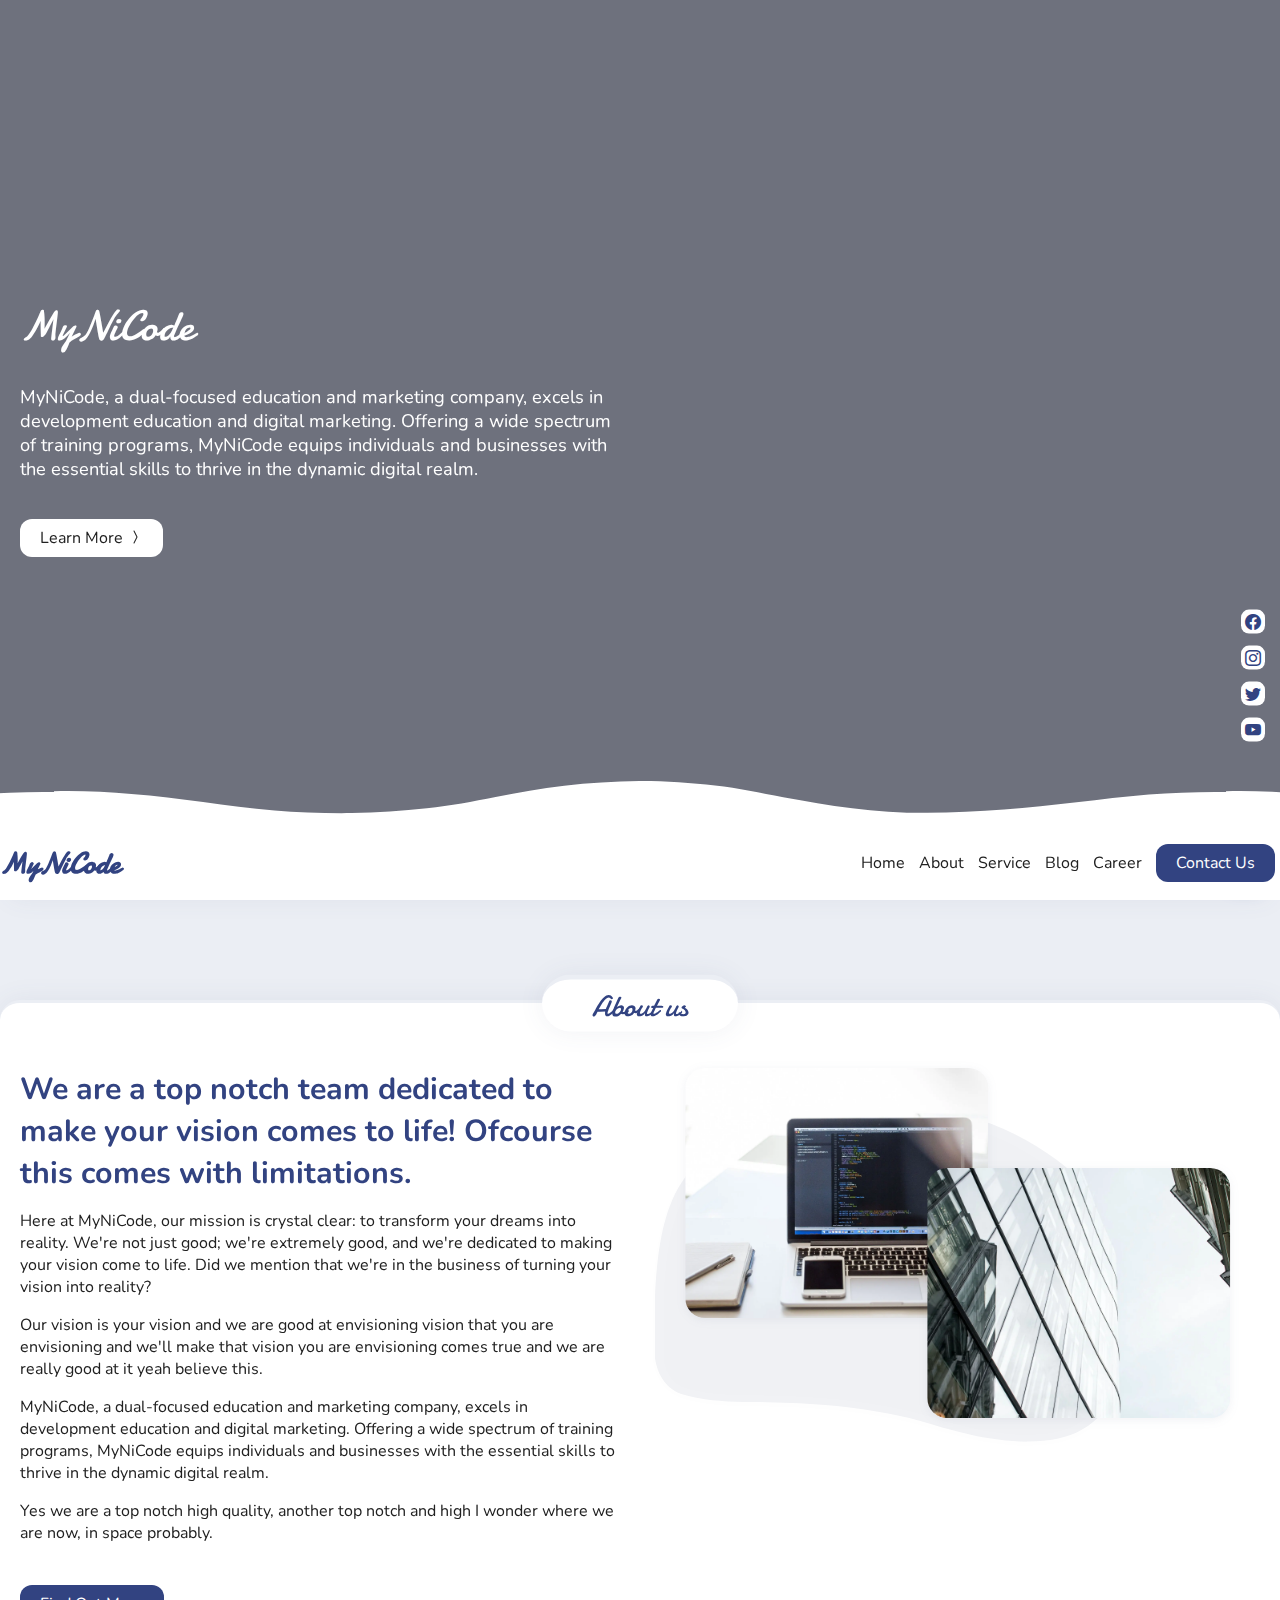
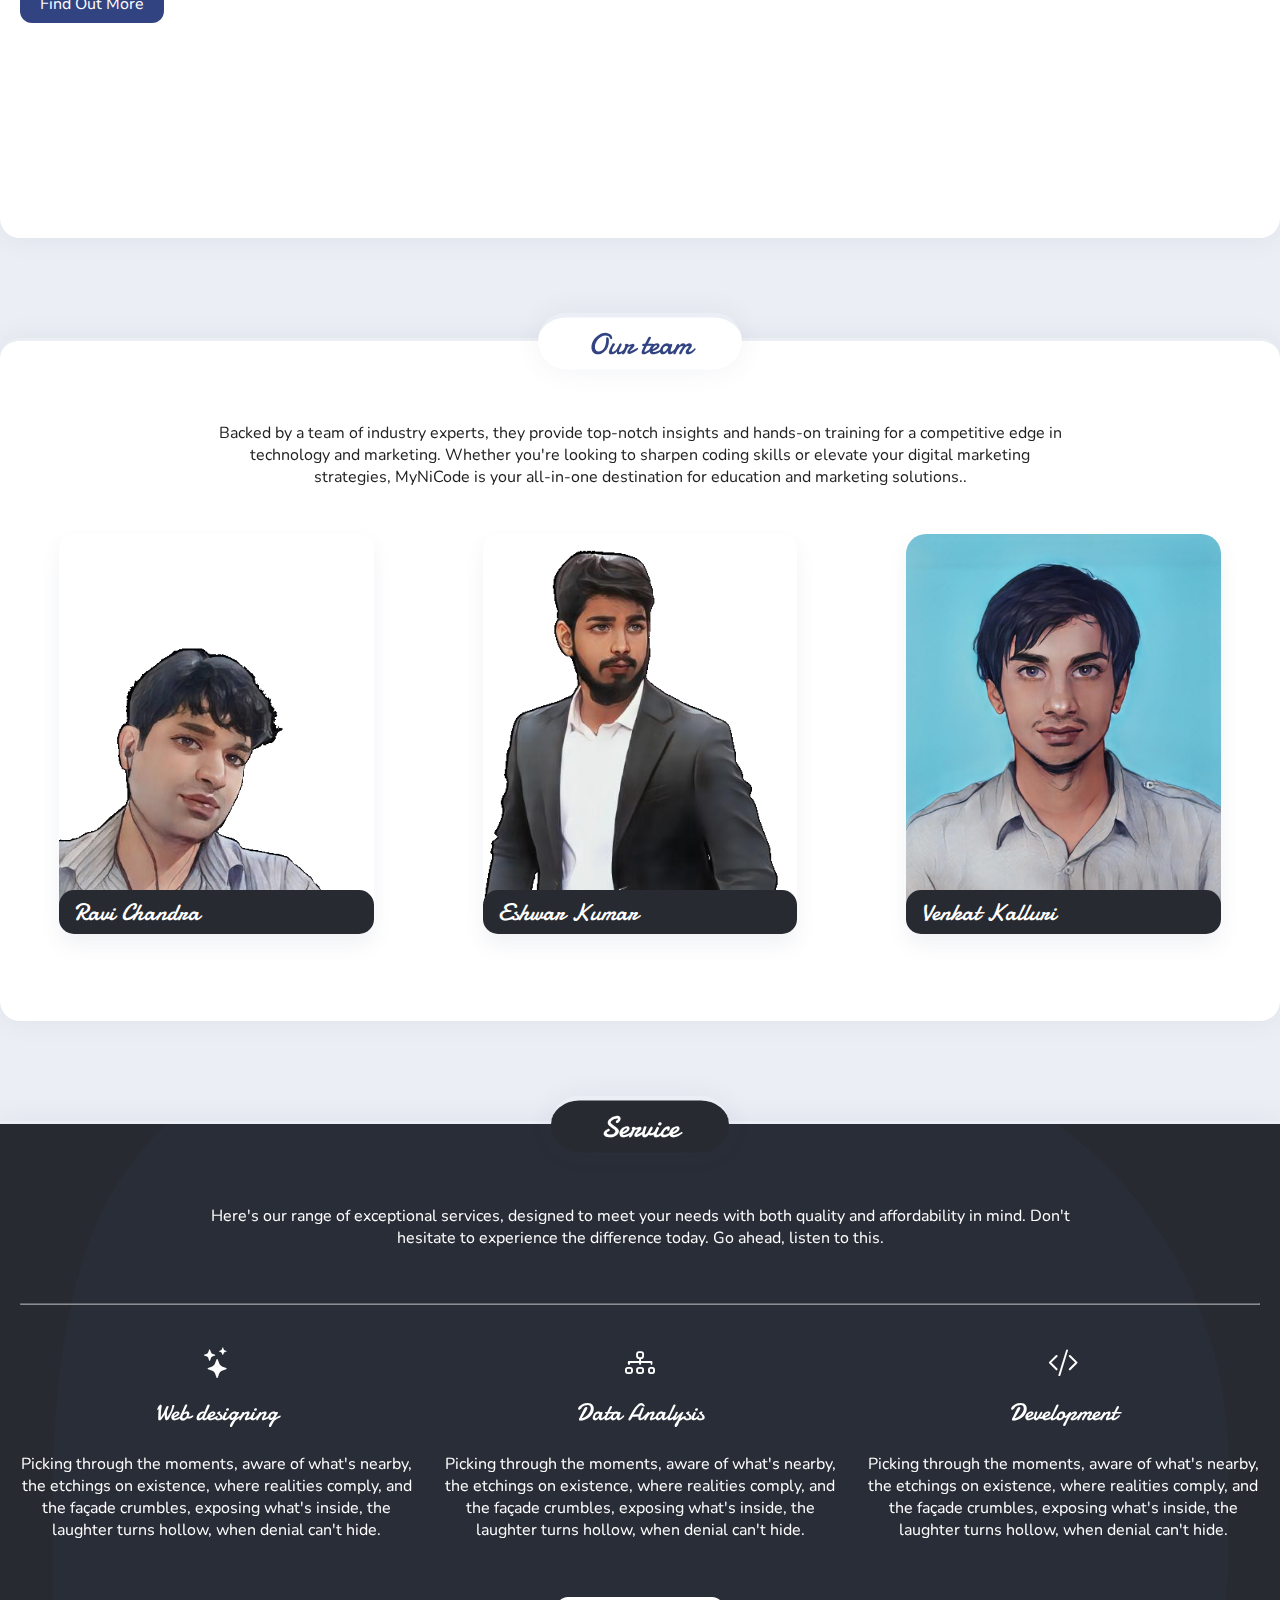
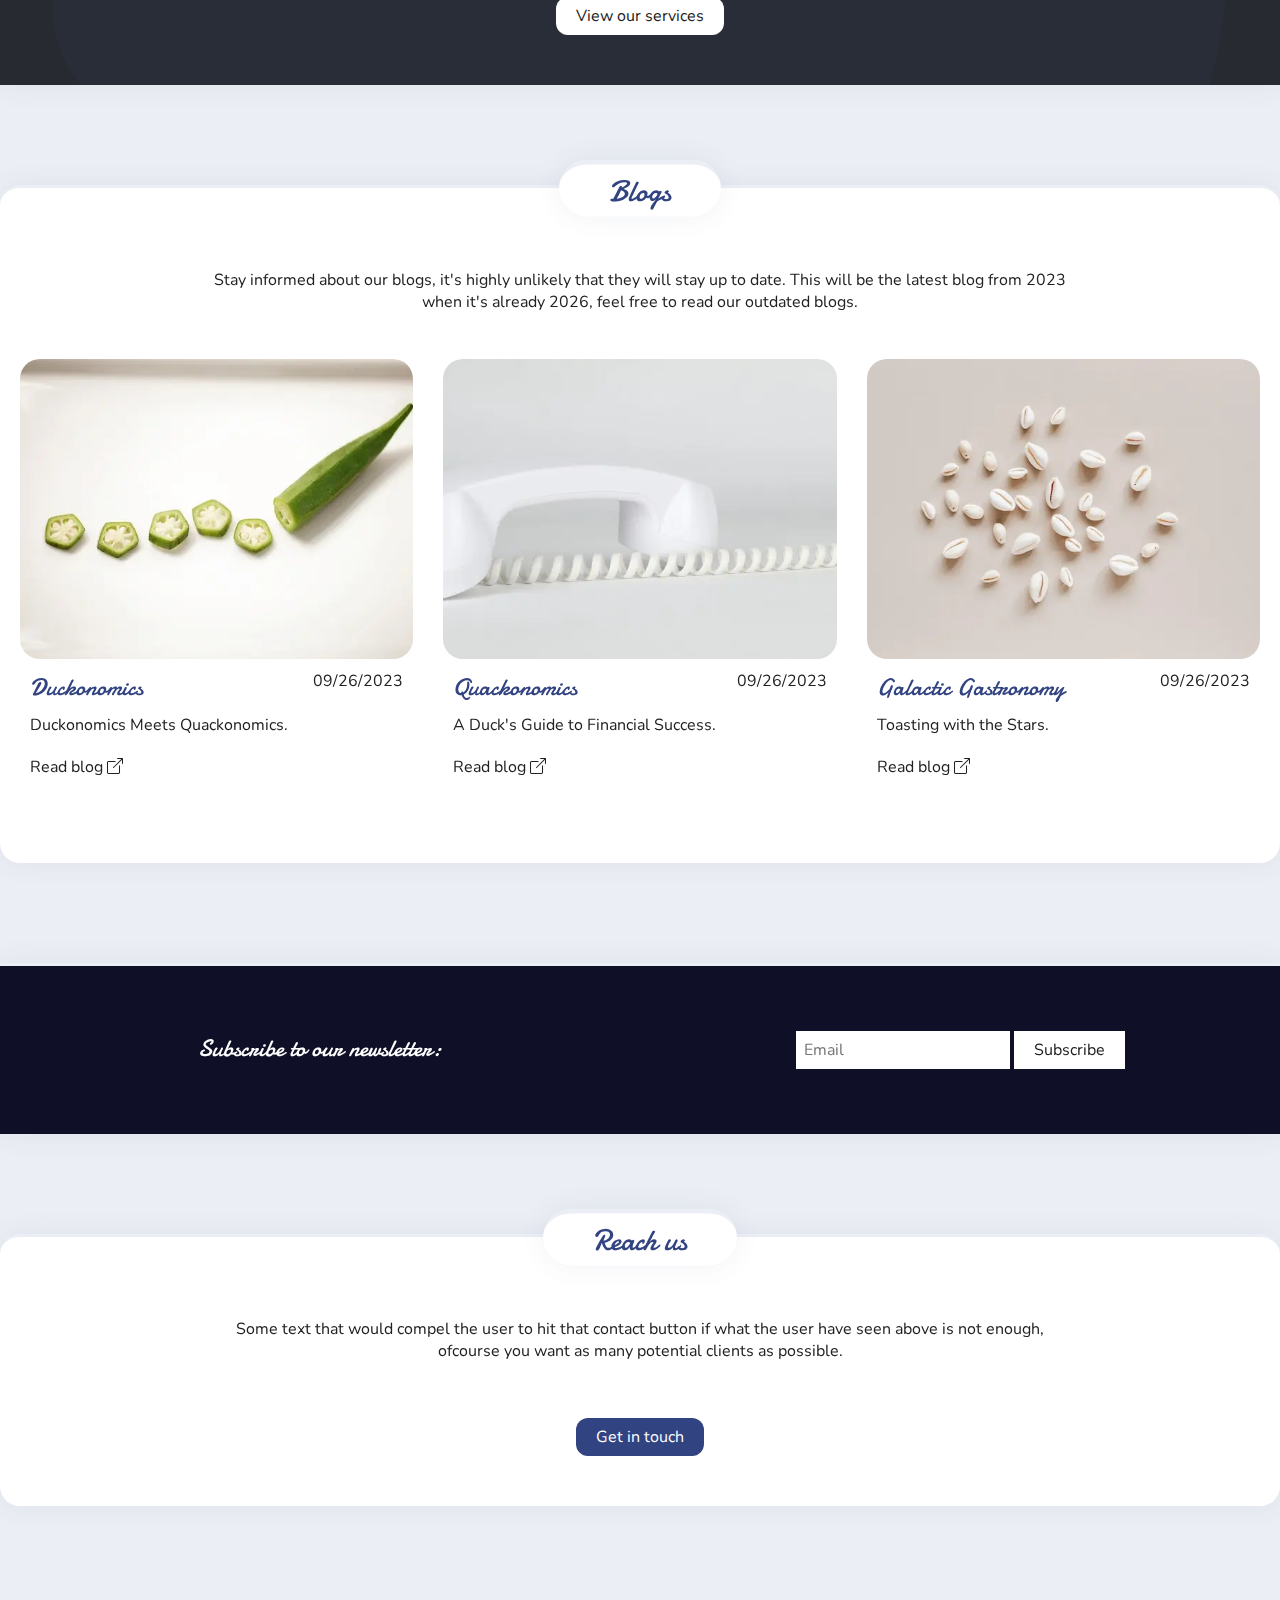
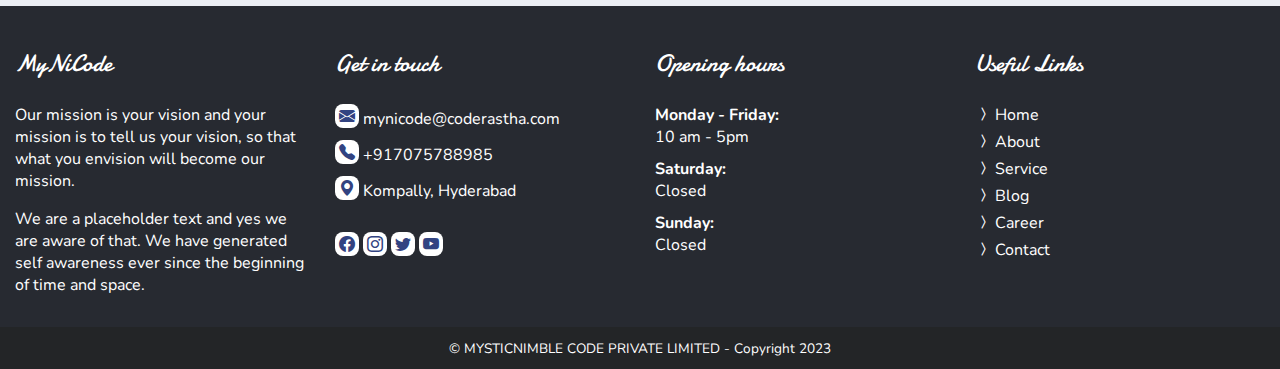
==== commit 19643011: "change email" ====
--- a/index.html
+++ b/index.html
@@ -201,7 +201,7 @@
                 <p class="col-wide mlmr-a">
                     Here's our range of exceptional services, designed to meet your needs with both quality 
                     and affordability in mind. Don't hesitate to experience the difference today. Go ahead, 
-                    listen to this placeholder text.
+                    listen to this.
                 </p>
             </div>
             <div class="contained row flex-just-center">
@@ -352,7 +352,7 @@
                 <h3 class="ff-damion">Get in touch</h3>
                 <a href="#" class="display-block fc-white icon-link mt-10 mb-10">
                     <i class="bi bi-envelope-fill"></i>
-                    mynicode@gmail.com
+                    mynicode@coderastha.com
                 </a>
                 <a href="#" class="display-block fc-white icon-link mt-10 mb-10">
                     <i class="bi bi-telephone-fill"></i>
@@ -433,4 +433,4 @@
     <!-- FOOTER END -->
 
 </body>
-</html>+</html>
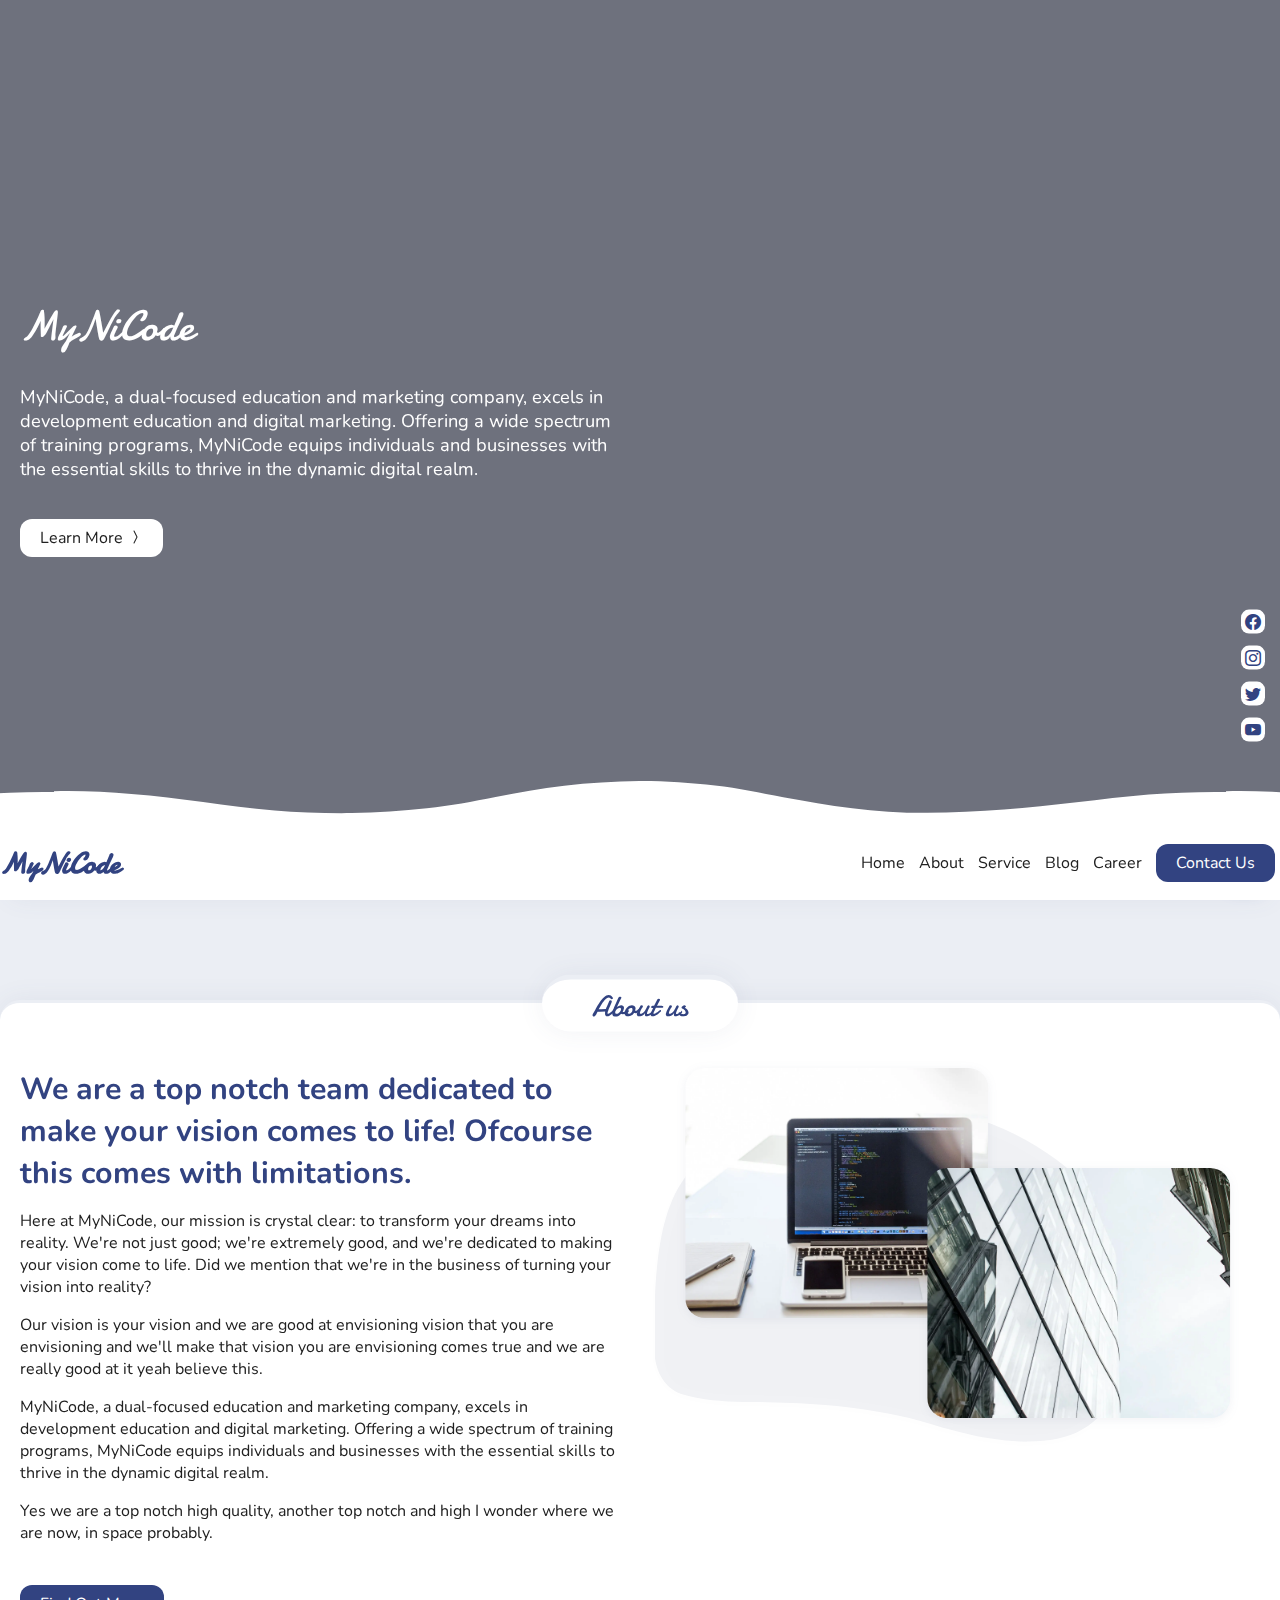
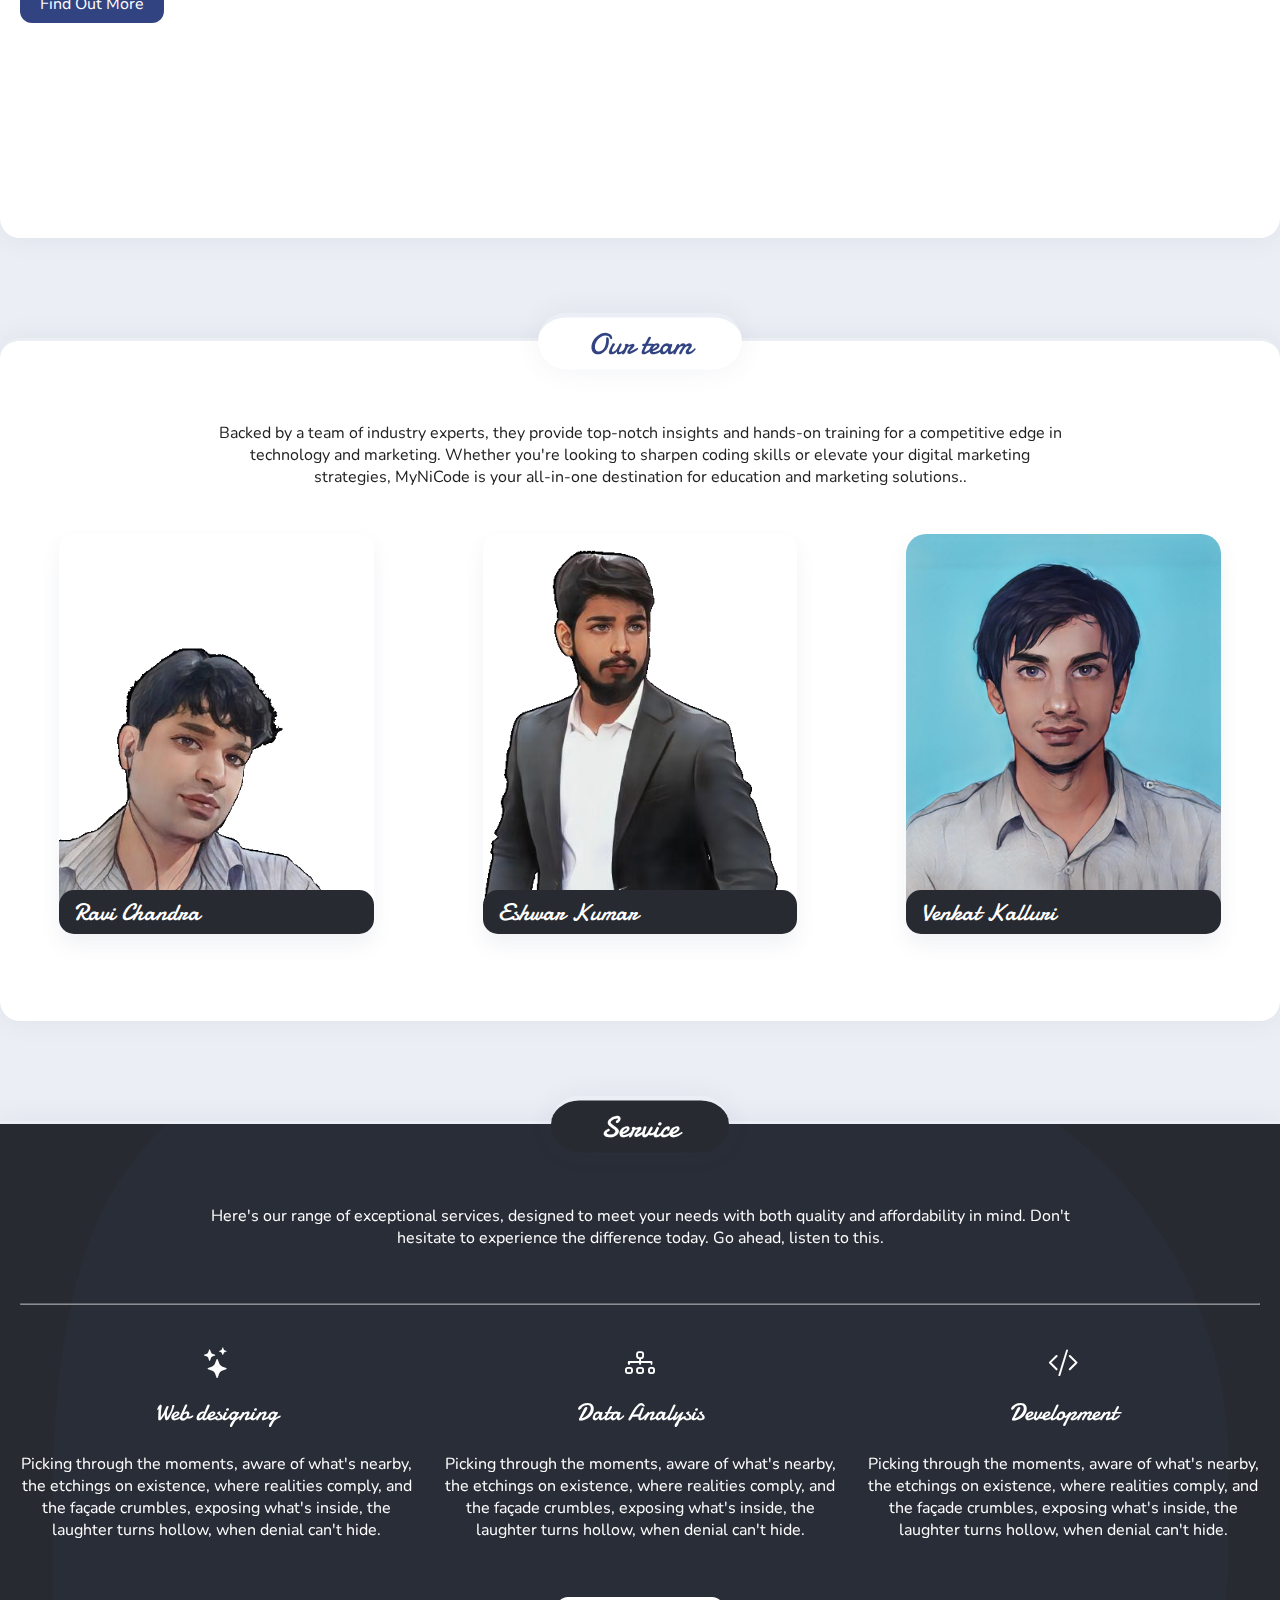
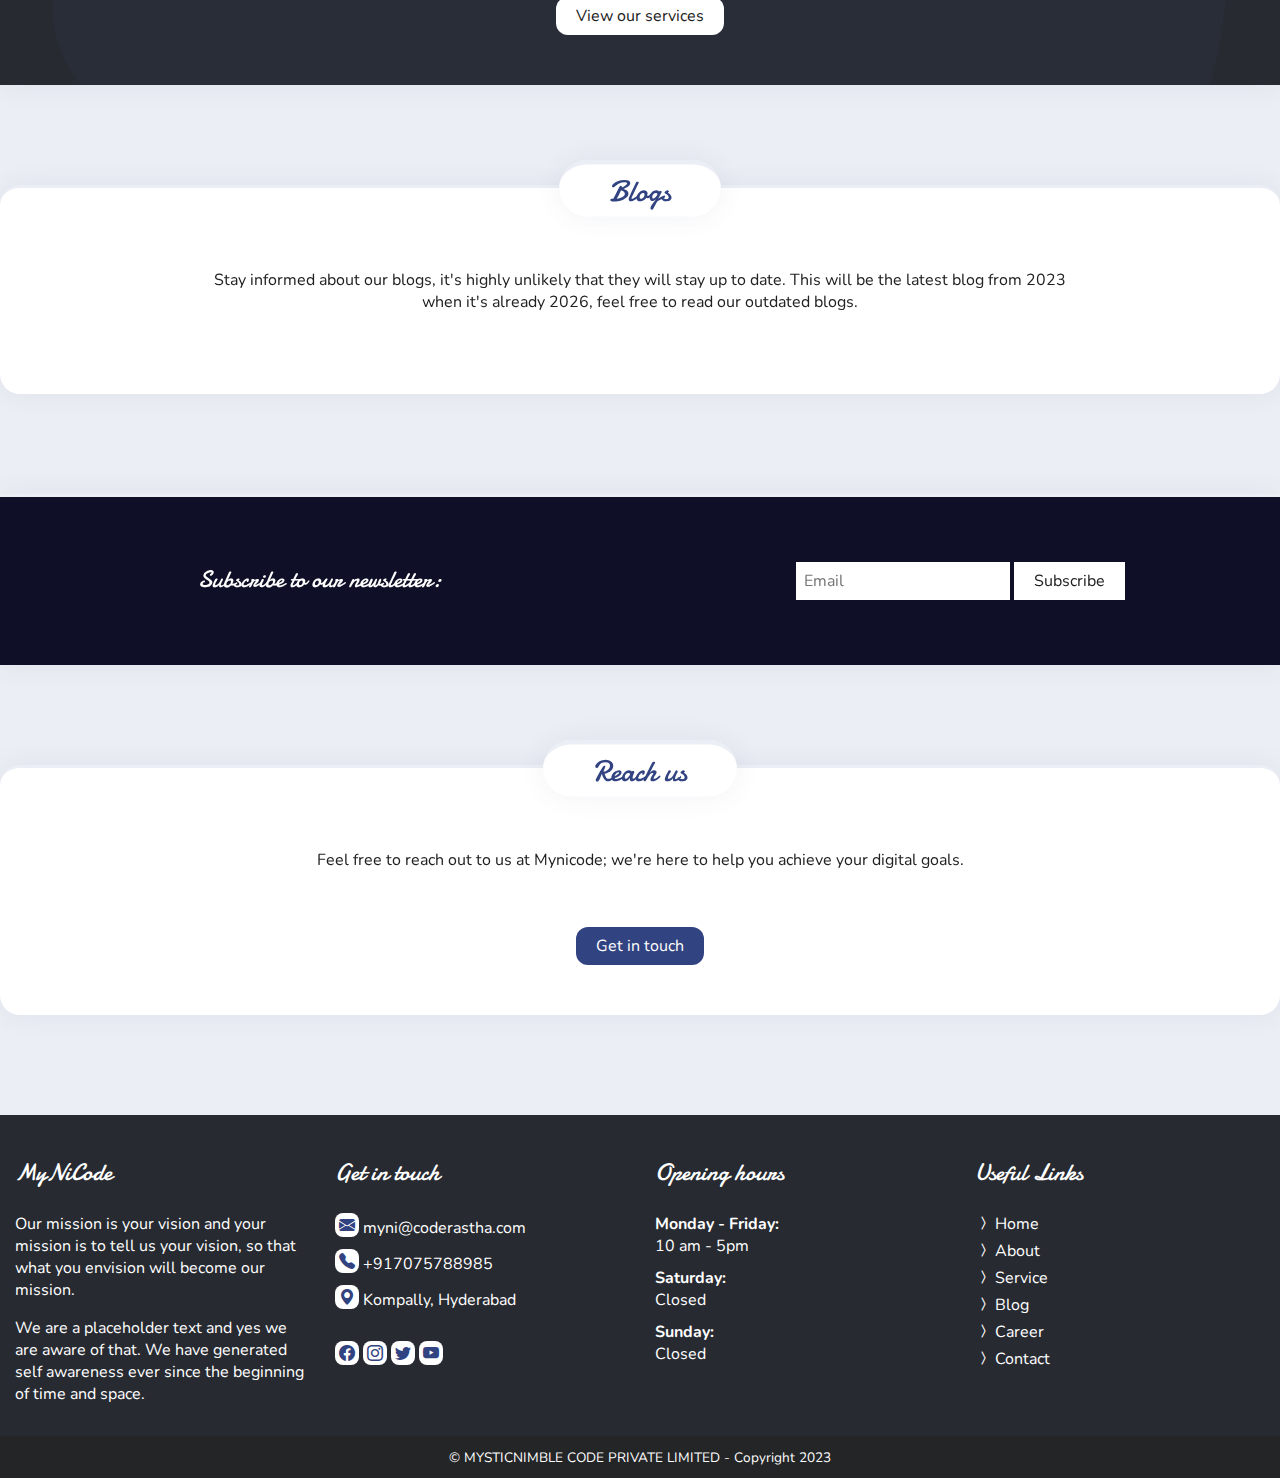
==== commit 01a2829b: "extensions" ====
--- a/index.html
+++ b/index.html
@@ -71,17 +71,17 @@
         <!-- NAVIGATION START -->
         <nav>
             <div class="contained">
-                <a href="index.html" class="logo fc-primary ff-damion row flex-alig-center">
+                <a href="index" class="logo fc-primary ff-damion row flex-alig-center">
                     <span class="fs-h2">MyNiCode</span>
                 </a>
                 <input type="checkbox" name="tablet-mobile-menu" class="tab-mob-menu" aria-label="tablet and mobile menu">
                 <div class="navigation-container">
-                    <a href="index.html">Home</a>
-                    <a href="about.html">About</a>
-                    <a href="service.html">Service</a>
+                    <a href="index">Home</a>
+                    <a href="about">About</a>
+                    <a href="service">Service</a>
                     <a href="https://www.7thlayer.net">Blog</a>
-                    <a href="career/career.html">Career</a>
-                    <a href="contact.html" class="btn-bg1 border-round">Contact Us</a>
+                    <a href="career/career">Career</a>
+                    <a href="contact" class="btn-bg1 border-round">Contact Us</a>
                 </div>
             </div>
         </nav>
@@ -116,7 +116,7 @@
                     Yes we are a top notch high quality, another top notch and high I wonder where we are 
                     now, in space probably.
                 </p>
-                <a href="about.html" class="btn-bg1 mt-25 border-round">Find Out More</a>
+                <a href="about" class="btn-bg1 mt-25 border-round">Find Out More</a>
             </div>
             <div class="col-balance">
                 <div class="sticky-img-dual">
@@ -236,7 +236,7 @@
                     </p>
                 </div>
             </div>
-            <a href="service.html" class="btn-bg2 border-round mt-25">
+            <a href="service" class="btn-bg2 border-round mt-25">
                 View our services
             </a>
         </section>
@@ -250,7 +250,7 @@
                 This will be the latest blog from 2023 when it's already 2026, feel free to read our 
                 outdated blogs.
             </p>
-            <div class="row flex-just-center">
+            <!--<div class="row flex-just-center">
                 <div class="col-tri">
                     <article class="card-blog">
                         <img src="art/work1.webp" alt="">
@@ -296,7 +296,7 @@
                         </a>
                     </article>
                 </div>
-            </div>
+            </div>-->
         </section>
         <!-- PREVIEW BLOGS SECTION END -->
 
@@ -319,10 +319,9 @@
         <section class="contained ta-center">
             <h2 class="section-title ff-damion">Reach us</h2>
             <p class="col-wide mlmr-a">
-                Some text that would compel the user to hit that contact button if what the user have seen above
-                is not enough, ofcourse you want as many potential clients as possible.
+                Feel free to reach out to us at Mynicode; we're here to help you achieve your digital goals.
             </p>
-            <a href="contact.html" class="btn-bg1 border-round mt-25">
+            <a href="contact" class="btn-bg1 border-round mt-25">
                 Get in touch
             </a>
         </section>
@@ -352,7 +351,7 @@
                 <h3 class="ff-damion">Get in touch</h3>
                 <a href="#" class="display-block fc-white icon-link mt-10 mb-10">
                     <i class="bi bi-envelope-fill"></i>
-                    mynicode@coderastha.com
+                    myni@coderastha.com
                 </a>
                 <a href="#" class="display-block fc-white icon-link mt-10 mb-10">
                     <i class="bi bi-telephone-fill"></i>
@@ -398,15 +397,15 @@
             <!-- FOOTER USEFUL LINKS START -->
             <div class="col-quad">
                 <h3 class="ff-damion">Useful Links</h3>
-                <a href="index.html" class="display-block fc-white mt-5 mb-5">
+                <a href="index" class="display-block fc-white mt-5 mb-5">
                     <i class="bi bi-chevron-compact-right"></i>
                     Home
                 </a>
-                <a href="about.html" class="display-block fc-white mt-5 mb-5">
+                <a href="about" class="display-block fc-white mt-5 mb-5">
                     <i class="bi bi-chevron-compact-right"></i>
                     About
                 </a>
-                <a href="service.html" class="display-block fc-white mt-5 mb-5">
+                <a href="service" class="display-block fc-white mt-5 mb-5">
                     <i class="bi bi-chevron-compact-right"></i>
                     Service
                 </a>
@@ -414,11 +413,11 @@
                     <i class="bi bi-chevron-compact-right"></i>
                     Blog
                 </a>
-                <a href="career/career.html" class="display-block fc-white mt-5 mb-5">
+                <a href="career/career" class="display-block fc-white mt-5 mb-5">
                     <i class="bi bi-chevron-compact-right"></i>
                     Career
                 </a>
-                <a href="contact.html" class="display-block fc-white mt-5 mb-5">
+                <a href="contact" class="display-block fc-white mt-5 mb-5">
                     <i class="bi bi-chevron-compact-right"></i>
                     Contact
                 </a>
